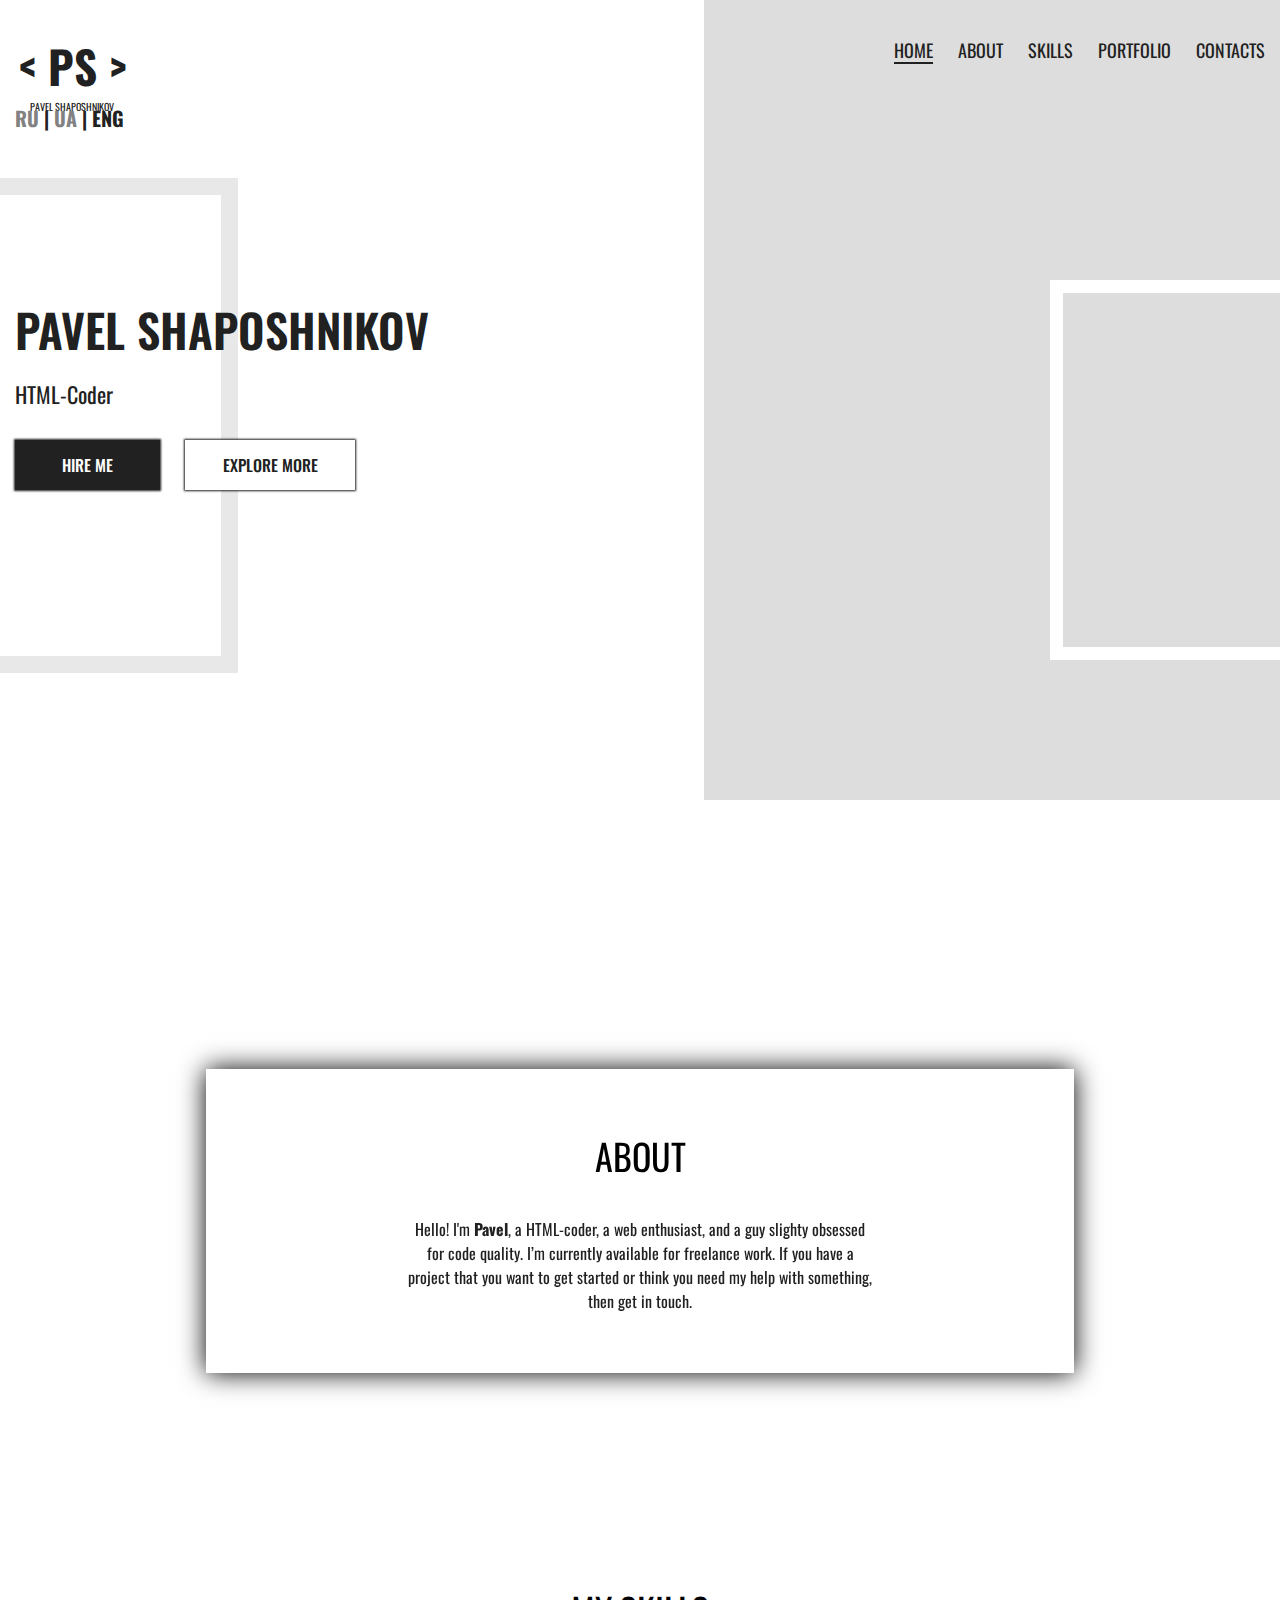
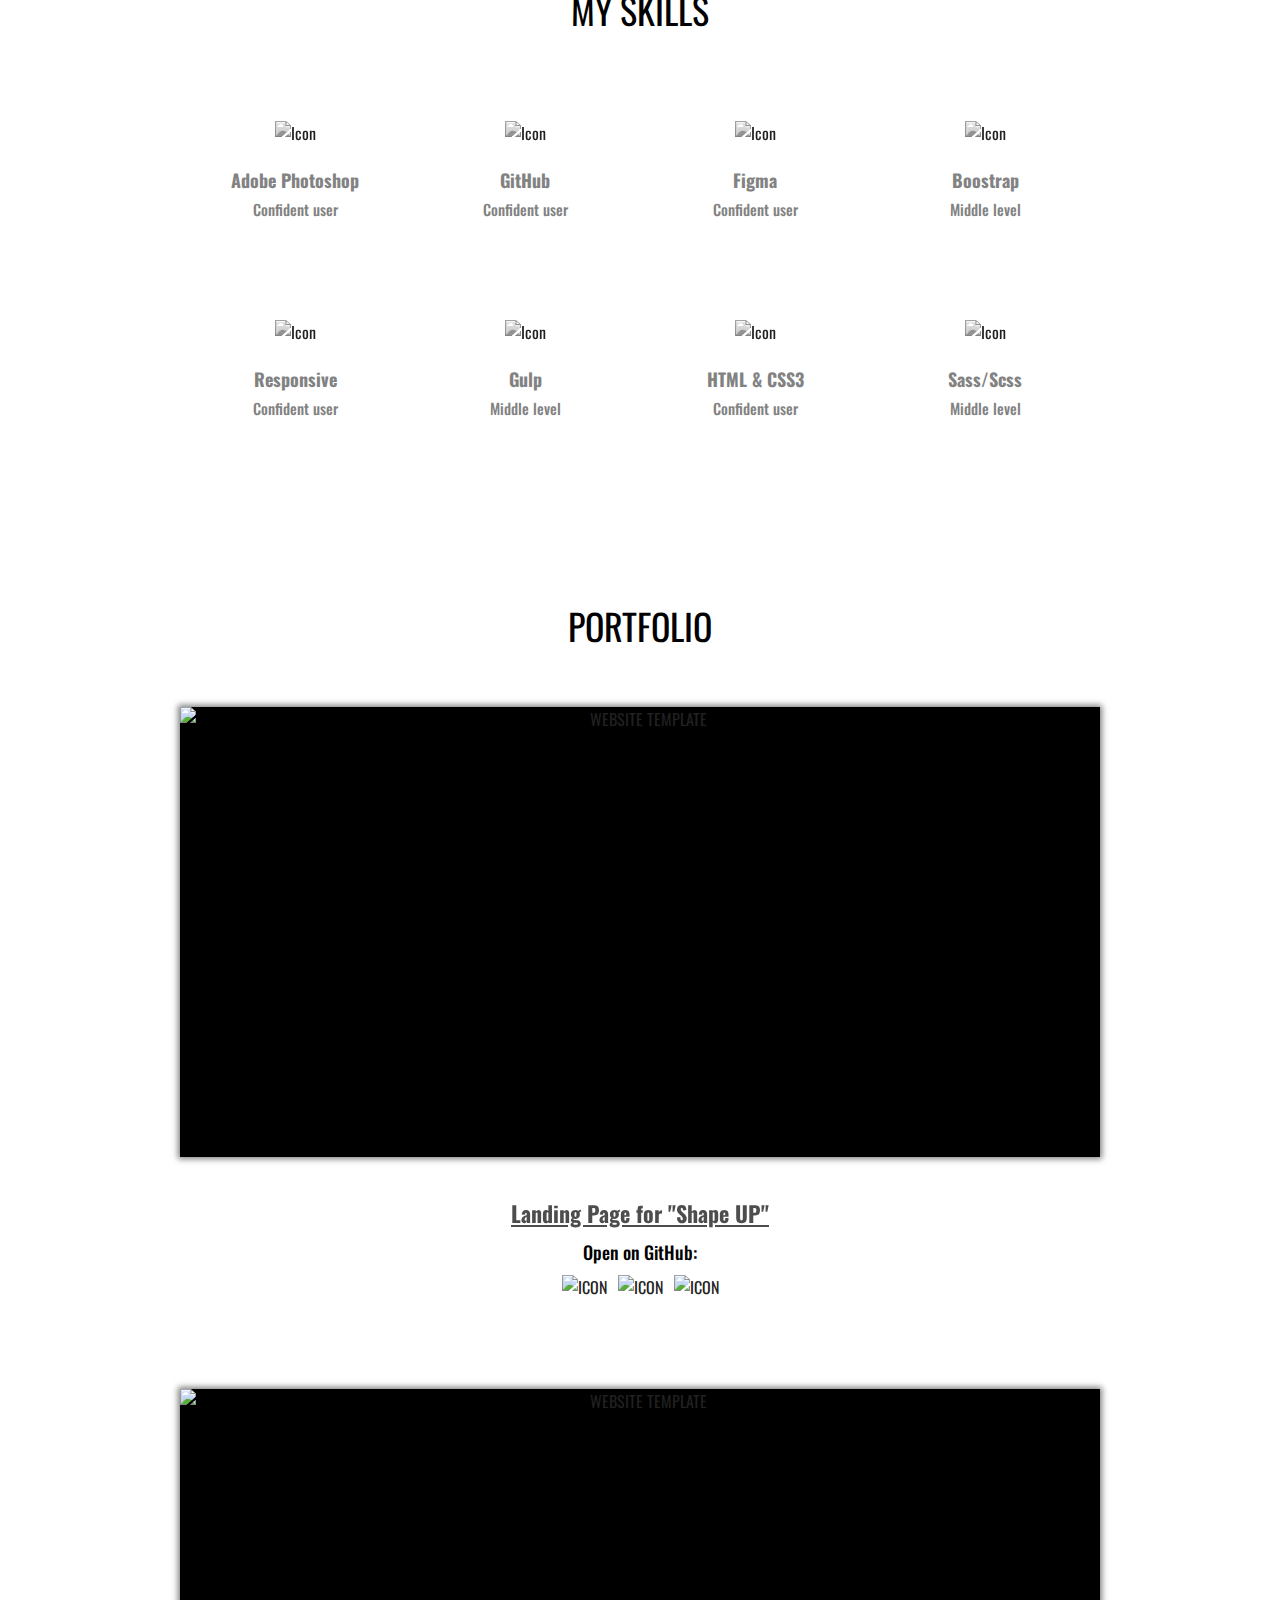
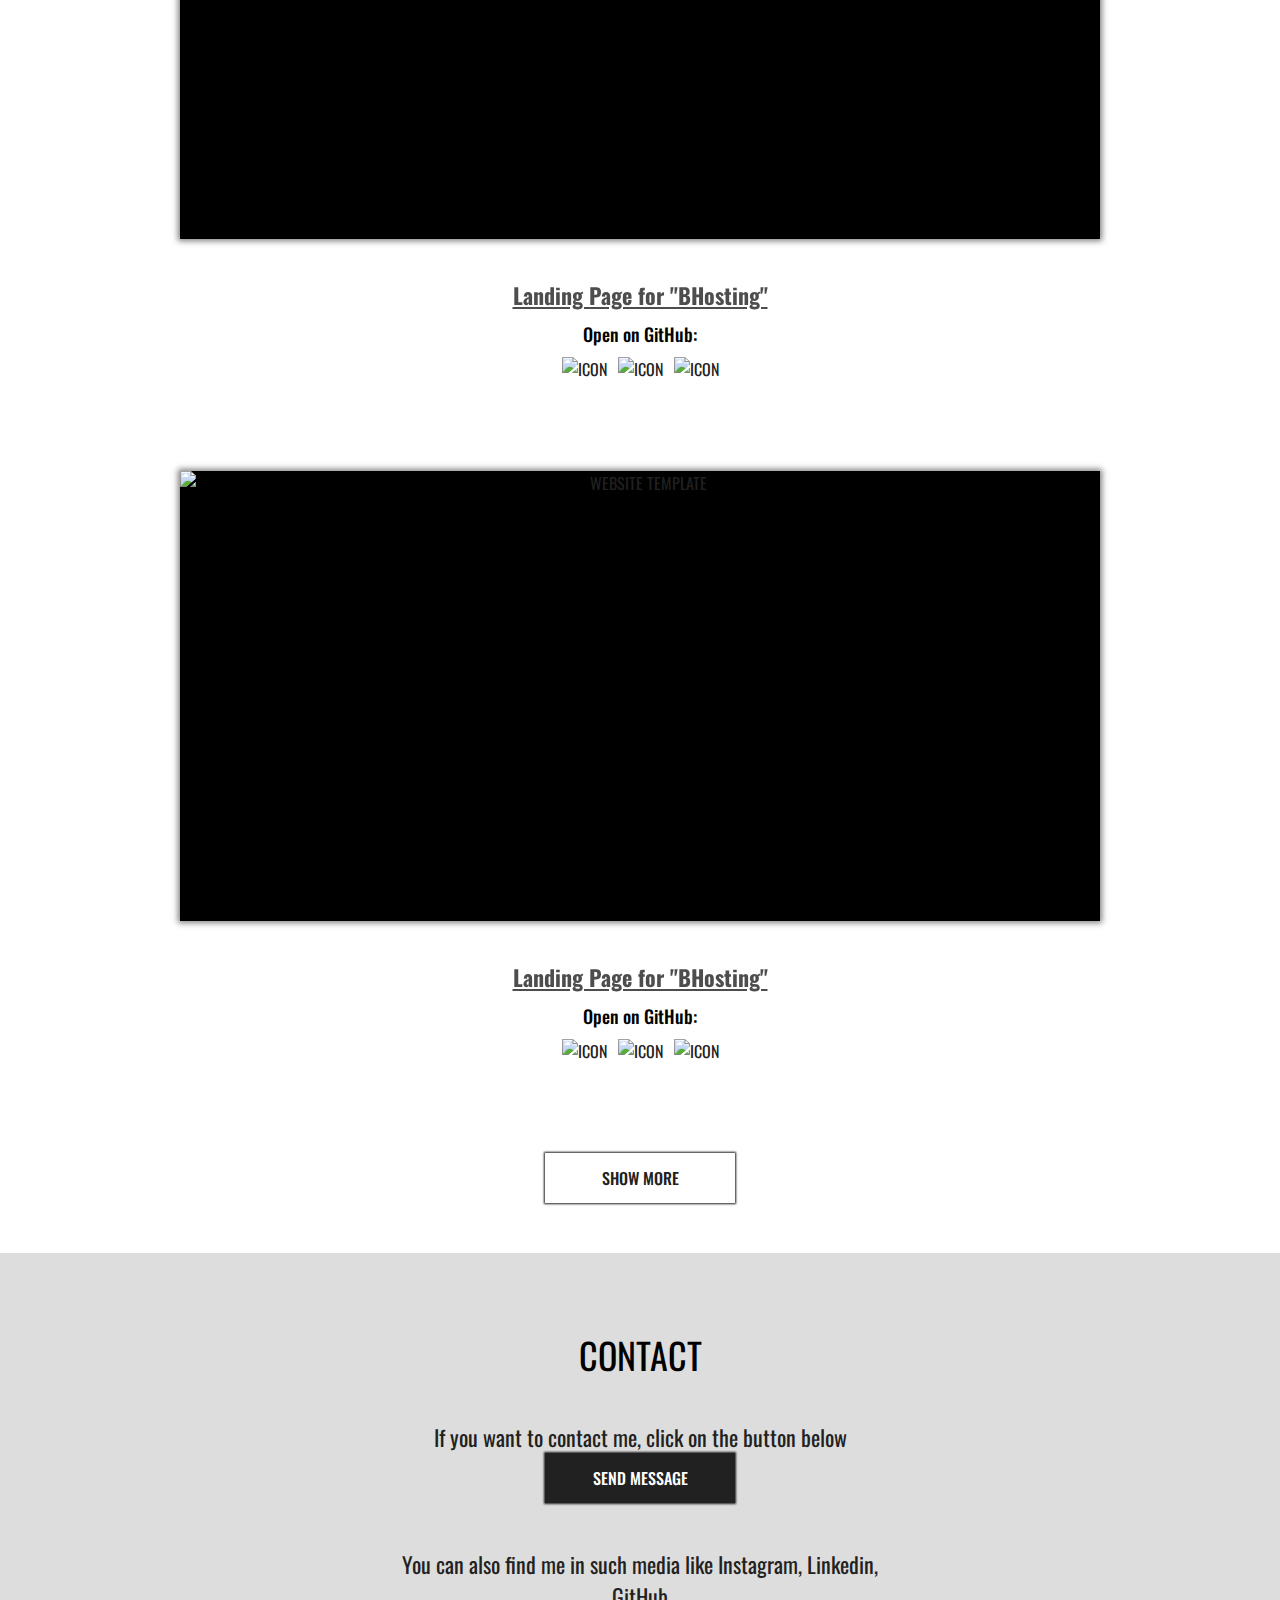
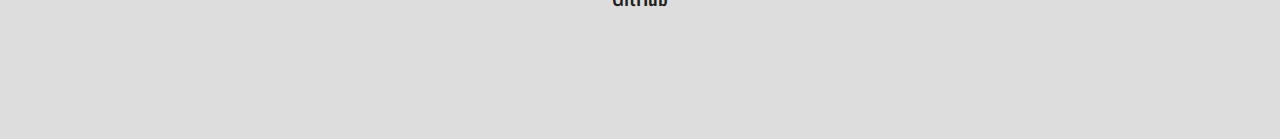
==== index.html @ ebccbd0f "language switcher fix" ====
<!DOCTYPE html>
<html lang="en">
<head>
    <meta charset="UTF-8">
    <meta name="viewport" content="width=device-width, initial-scale=1.0">
    <title>Pavel Shaposhnikov</title>
    <link rel="stylesheet" href="css/normalize.css">
    <link rel="stylesheet" href="css/main.css">
    <link rel="preconnect" href="https://fonts.gstatic.com">
    <link href="https://fonts.googleapis.com/css2?family=Oswald:wght@300;400;500;600;700&display=swap" rel="stylesheet">
    <link rel="icon" href="img/site-icon.png" type="image/x-icon">
</head>
<body>

    <!-- Header -->
    <header class="header">
        <div class="header__inner">
            <div class="logo">
                <a href="index.html">
                    <p class="logo__title"> < PS > </p>
                    <p class="logo__subtitle"> Pavel Shaposhnikov </p>
                </a>
            </div> <!-- /.logo -->
            <p class="language">
                <a href="portfolio/index_ru.html">Ru</a>
                <span>|</span>
                <a href="portfolio/index_ua.html">Ua</a>
                <span>|</span>
                Eng
            </p>
            <nav class="nav" id="nav">
                <ul>
                    <li class="nav__item">
                        <a href="#" class="nav__link active">Home</a>
                    </li>
                    <li class="nav__item">
                        <a href="#" class="nav__link" data-scroll="#about">About</a>
                    </li>
                    <li class="nav__item">
                        <a href="#" class="nav__link" data-scroll="#skills">Skills</a>
                    </li>
                    <li class="nav__item">
                        <a href="#" class="nav__link" data-scroll="#portfolio">Portfolio</a>
                    </li>
                    <li class="nav__item">
                        <a href="#" class="nav__link" data-scroll="#contacts">Contacts</a>
                    </li>
                </ul>
            </nav> <!-- /.nav -->
            <nav class="mobile-nav" id="navToggle">
                <button class="nav-toggle">
                    <span class="bar-top"></span>
                    <span class="bar-mid"></span>
                    <span class="bar-bot"></span>
                </button>
            </nav> <!-- /.mobile-nav -->
        </div> <!-- /.header__inner -->
    </header>

    <!-- First Section -->
    <section class="home" id="home">
        <div class="home__inner">
            <div class="home__left-block">
                <div class="home__content">
                    <h1 class="home__title">Pavel Shaposhnikov</h1>
                    <p class="home__subtitle">HTML-Coder</p>
                    <div class="home__buttons">
                        <a href="#contacts" class="btn" data-scroll="#contacts">Hire Me</a>
                        <a href="#about" class="btn btn--white" data-scroll="#about">Explore More</a>
                    </div>
                </div> 
            </div> <!-- /.home__left-block -->
            <div class="home__right-block">
                <div class="home__block-inner">
                </div>
            </div> <!-- /.home__right-block -->
        </div> <!-- /.home__inner -->
    </section>

    <!-- Second Section -->
    <section class="about" id="about">
            <div class="about__inner">
                <div class="about__card">
                    <div class="about__card-top">
                        <div class="card__content">
                            <h2 class="title">About</h2>
                            <p class="text about__text">Since childhood, I have been an avid user of the computer, him systems and capabilities. Even then, being in elementary school, I understood that my future life would be connected with IT. And now my life has led me to start doing web development.</p>
                            <a href="https://docs.google.com/document/d/1oWURePxhSoc8HSZNlch35rv7D2jcDUxwHYRYLT0iRz8/edit?usp=sharing" class="btn about__btn" target="_blank">Download my CV</a>
                        </div>
                    </div> <!-- /.about__card-top -->
                    <div class="about__card-front">
                        <div class="card__content card__content-front">
                            <h2 class="title">About</h2>
                            <p class="text about__text">Hello! I'm <span>Pavel</span>, a HTML-coder, a web enthusiast, and a guy slighty obsessed for code quality. I’m currently available for freelance work. If you have a project that you want to get started or think you need my help with something, then get in touch.</p>
                        </div>
                    </div> <!-- /.about__card-front -->
                </div> <!-- /.about__card -->
            </div> <!-- /.about__inner -->
    </section>

    <!-- Third Section -->
    <section class="skills" id="skills">
        <div class="container">
            <div class="skills__inner">
                <h2 class="title">My skills</h2>
                <div class="skills__content">
                    <div class="skills__item">
                        <img src="img/skills/icon1.jpg" alt="Icon" class="skill__img">
                        <h3 class="skill__title">Adobe Photoshop</h3>
                        <p class="skill__rank">Confident user</p>
                        <div class="skill__experience">
                            <i class="fas fa-star"></i>
                            <i class="fas fa-star"></i>
                            <i class="fas fa-star"></i>
                            <i class="fas fa-star"></i>
                            <i class="fas fa-star grey-star"></i>
                        </div>
                    </div> <!-- /.skills__item -->
                    <div class="skills__item">
                        <img src="img/skills/icon2.png" alt="Icon" class="skill__img">
                        <h3 class="skill__title">GitHub</h3>
                        <p class="skill__rank">Confident user</p>
                        <div class="skill__experience">
                            <i class="fas fa-star"></i>
                            <i class="fas fa-star"></i>
                            <i class="fas fa-star"></i>
                            <i class="fas fa-star"></i>
                            <i class="fas fa-star grey-star"></i>
                        </div>
                    </div> <!-- /.skills__item -->
                    <div class="skills__item">
                        <img src="img/skills/icon3.png" alt="Icon" class="skill__img skill__img-figma">
                        <h3 class="skill__title">Figma</h3>
                        <p class="skill__rank">Confident user</p>
                        <div class="skill__experience">
                            <i class="fas fa-star"></i>
                            <i class="fas fa-star"></i>
                            <i class="fas fa-star"></i>
                            <i class="fas fa-star"></i>
                            <i class="fas fa-star grey-star"></i>
                        </div>
                    </div> <!-- /.skills__item -->
                    <div class="skills__item">
                        <img src="img/skills/icon4.png" alt="Icon" class="skill__img">
                        <h3 class="skill__title">Boostrap</h3>
                        <p class="skill__rank">Middle level</p>
                        <div class="skill__experience">
                            <i class="fas fa-star"></i>
                            <i class="fas fa-star"></i>
                            <i class="fas fa-star"></i>
                            <i class="fas fa-star grey-star"></i>
                            <i class="fas fa-star grey-star"></i>
                        </div>
                    </div> <!-- /.skills__item -->
                    <div class="skills__item">
                        <img src="img/skills/icon5.png" alt="Icon" class="skill__img">
                        <h3 class="skill__title">Responsive</h3>
                        <p class="skill__rank">Confident user</p>
                        <div class="skill__experience">
                            <i class="fas fa-star"></i>
                            <i class="fas fa-star"></i>
                            <i class="fas fa-star"></i>
                            <i class="fas fa-star"></i>
                            <i class="fas fa-star grey-star"></i>
                        </div>
                    </div> <!-- /.skills__item -->
                    <div class="skills__item">
                        <img src="img/skills/icon6.png" alt="Icon" class="skill__img">
                        <h3 class="skill__title">Gulp</h3>
                        <p class="skill__rank">Middle level</p>
                        <div class="skill__experience">
                            <i class="fas fa-star"></i>
                            <i class="fas fa-star"></i>
                            <i class="fas fa-star"></i>
                            <i class="fas fa-star grey-star"></i>
                            <i class="fas fa-star grey-star"></i>
                        </div>
                    </div> <!-- /.skills__item -->
                    <div class="skills__item">
                        <img src="img/skills/icon7.png" alt="Icon" class="skill__img">
                        <h3 class="skill__title">HTML & CSS3</h3>
                        <p class="skill__rank">Confident user</p>
                        <div class="skill__experience">
                            <i class="fas fa-star"></i>
                            <i class="fas fa-star"></i>
                            <i class="fas fa-star"></i>
                            <i class="fas fa-star"></i>
                            <i class="fas fa-star grey-star"></i>
                        </div>
                    </div> <!-- /.skills__item -->
                    <div class="skills__item">
                        <img src="img/skills/icon8.png" alt="Icon" class="skill__img">
                        <h3 class="skill__title">Sass/Scss</h3>
                        <p class="skill__rank">Middle level</p>
                        <div class="skill__experience">
                            <i class="fas fa-star"></i>
                            <i class="fas fa-star"></i>
                            <i class="fas fa-star"></i>
                            <i class="fas fa-star grey-star"></i>
                            <i class="fas fa-star grey-star"></i>
                        </div>
                    </div> <!-- /.skills__item -->
                </div> <!-- /.skills__content -->
            </div> <!-- /.skills__inner -->
        </div> <!-- /.container -->
    </section>

    <!-- Fourth Section -->
    <section class="portfolio" id="portfolio">
        <div class="container">
            <div class="portfolio__inner">
                <h2 class="title">Portfolio</h2>
                <div class="portfolio__items">
                    <div class="portfolio__item">
                        <a href="#" class="portfolio__overlay-img">
                            <img src="img/portfolio/shapeup.png" alt="Website template" class="portfolio__overlay">
                        </a>
                        <a href="#" class="overlay__title">Landing Page for "Shape UP"</a>
                        <div class="overlay__links">
                            <p>Open on GitHub:</p>
                            <a href="#" class="overlay__link">
                                <img src="img/portfolio/icons/rep.svg" alt="Icon" class="overlay__icon">
                            </a>
                            <a href="#" class="overlay__link">
                                <img src="img/portfolio/icons/html.svg" alt="Icon" class="overlay__icon">
                            </a>
                            <a href="#" class="overlay__link">
                                <img src="img/portfolio/icons/css.svg" alt="Icon" class="overlay__icon">
                            </a>
                        </div>
                    </div> <!-- /.portfolio__item -->
                    <div class="portfolio__item">
                        <a href="#" class="portfolio__overlay-img">
                            <img src="img/portfolio/bhosting.png" alt="Website template" class="portfolio__overlay">
                        </a>
                        <a href="#" class="overlay__title">Landing Page for "BHosting"</a>
                        <div class="overlay__links">
                            <p>Open on GitHub:</p>
                            <a href="#" class="overlay__link">
                                <img src="img/portfolio/icons/rep.svg" alt="Icon" class="overlay__icon">
                            </a>
                            <a href="#" class="overlay__link">
                                <img src="img/portfolio/icons/html.svg" alt="Icon" class="overlay__icon">
                            </a>
                            <a href="#" class="overlay__link">
                                <img src="img/portfolio/icons/css.svg" alt="Icon" class="overlay__icon">
                            </a>
                        </div>
                    </div> <!-- /.portfolio__item -->
                    <div class="portfolio__item">
                        <a href="#" class="portfolio__overlay-img">
                            <img src="img/portfolio/hunger.jpg" alt="Website template" class="portfolio__overlay">
                        </a>
                        <a href="#" class="overlay__title">Landing Page for "BHosting"</a>
                        <div class="overlay__links">
                            <p>Open on GitHub:</p>
                            <a href="#" class="overlay__link">
                                <img src="img/portfolio/icons/rep.svg" alt="Icon" class="overlay__icon">
                            </a>
                            <a href="#" class="overlay__link">
                                <img src="img/portfolio/icons/html.svg" alt="Icon" class="overlay__icon">
                            </a>
                            <a href="#" class="overlay__link">
                                <img src="img/portfolio/icons/css.svg" alt="Icon" class="overlay__icon">
                            </a>
                        </div>
                    </div> <!-- /.portfolio__item -->
                    <div class="portfolio__item hidden">
                        <a href="#" class="portfolio__overlay-img">
                            <img src="img/portfolio/bhosting.png" alt="Website template" class="portfolio__overlay">
                        </a>
                        <a href="#" class="overlay__title">Landing Page for "BHosting"</a>
                        <div class="overlay__links">
                            <p>Open on GitHub:</p>
                            <a href="#" class="overlay__link">
                                <img src="img/portfolio/icons/rep.svg" alt="Icon" class="overlay__icon">
                            </a>
                            <a href="#" class="overlay__link">
                                <img src="img/portfolio/icons/html.svg" alt="Icon" class="overlay__icon">
                            </a>
                            <a href="#" class="overlay__link">
                                <img src="img/portfolio/icons/css.svg" alt="Icon" class="overlay__icon">
                            </a>
                        </div>
                    </div> <!-- /.portfolio__item -->
                    <div class="portfolio__item hidden">
                        <a href="#" class="portfolio__overlay-img">
                            <img src="img/portfolio/hunger.jpg" alt="Website template" class="portfolio__overlay">
                        </a>
                        <a href="#" class="overlay__title">Landing Page for "BHosting"</a>
                        <div class="overlay__links">
                            <p>Open on GitHub:</p>
                            <a href="#" class="overlay__link">
                                <img src="img/portfolio/icons/rep.svg" alt="Icon" class="overlay__icon">
                            </a>
                            <a href="#" class="overlay__link">
                                <img src="img/portfolio/icons/html.svg" alt="Icon" class="overlay__icon">
                            </a>
                            <a href="#" class="overlay__link">
                                <img src="img/portfolio/icons/css.svg" alt="Icon" class="overlay__icon">
                            </a>
                        </div>
                    </div> <!-- /.portfolio__item -->
                    <a href="#" class="btn btn--white portfolio__btn" id="showMore">Show More</a> <!-- Show More Button-->
                </div> <!-- /.portfolio__items -->
            </div> <!-- /.portfolio__inner -->
        </div> <!-- /.container -->
    </section>

    <!-- Footer -->
    <footer class="footer" id="contacts">
        <div class="container">
            <div class="footer__inner">
                <h2 class="title">Contact</h2>
                <div class="footer__content">
                    <p class="footer__text">If you want to contact me, click on the button below</p>
                    <i class="far fa-hand-pointer footer__icon-arrow"></i>
                    <a href="http://t.me/pavelfers" class="btn" target="_blank">Send Message</a>
                    <p class="footer__text">You can also find me in such media like Instagram, Linkedin, GitHub</p>
                </div>
                <div class="footer__socials">
                    <a href="https://www.instagram.com/fers.svg/" class="footer__social-icon" target="_blank">
                        <i class="fab fa-instagram"></i>
                    </a>
                    <a href="https://www.instagram.com/fers.svg/" class="footer__social-icon" target="_blank">
                        <i class="fab fa-linkedin"></i>
                    </a>
                    <a href="https://github.com/pavelshaposhnikov" class="footer__social-icon" target="_blank">
                        <i class="fab fa-github"></i>
                    </a>
                </div> <!-- /.footer__socials -->
            </div> <!-- /.footer__inner -->
        </div> <!-- /.container -->
    </footer>

    <!-- Scroll-up button -->
    <a href="#" class="scroll-up" data-scroll="#home">
        <i class="fas fa-arrow-alt-circle-up"></i>
    </a>

    <!-- Jquery library -->
    <script src="https://cdnjs.cloudflare.com/ajax/libs/jquery/3.5.1/jquery.min.js"></script>
    <!-- Main.js file -->
    <script src="js/main.js"></script>
    <!-- FontAwesome Icons -->
    <script src="https://kit.fontawesome.com/51bb86e5bf.js" crossorigin="anonymous"></script>

</body>
</html>
---- css/main.css ----
body {
    font-family: 'Oswald', sans-serif;
    font-size: 16px;
    font-weight: 400;
    color: #212121;
    position: relative;
}

*,
*::before,
*::after {
    box-sizing: border-box;
    margin: 0;
    padding: 0;
}

a {
    text-transform: uppercase;
    text-decoration: none;
    color: #212121;
}

ul, li {
    list-style-type: none;
}


/*========================
        Common styles 
==========================*/

.title {
    margin-bottom: 15px;
    font-size: 36px;
    font-weight: 400;
    text-transform: uppercase;
    color: #000;
}

.title::before {
    content: url(/img/about/border.png);
    width: 140px;
    height: 6px;
    position: absolute;
    margin-top: 25px;
}

.text {
    font-size: 16px;
    font-weight: 400;
    color: #212121;
}

.btn {
    display: flex;
    justify-content: center;
    align-items: center;
    width: 145px;
    height: 50px;
    color: #fff;
    border: 1px solid transparent;
    background-color: #212121;
    font-weight: 500;
    text-transform: uppercase;
    box-shadow: 0px 0px 2px 1px rgba(33,33,33,1);
    transition: all 0.3s ease;
}

.btn:hover {
    transition: all 0.3s ease;
    box-shadow: 0px 0px 8px 1px rgba(33,33,33,1);
}

.btn--white {
    width: 170px;
    background-color: #fff;
    color: #212121;
}

/*========================
        Container 
==========================*/

.container {
    width: 100%;
    max-width: 950px;
    margin: 0 auto;
    padding: 0 15px;
}

/*========================
        Header 
==========================*/

.header {
    position: absolute;
    top: 0;
    left: 0;
    width: 100%;
    z-index: 99;
}

.header__inner {
    margin: 30px auto 0;
    padding: 0 15px;
    display: flex;
    justify-content: space-between;
    align-items: center;
    max-width: 1320px;
}

.logo {
    width: 114px;
    height: 70px;
    text-align: center;
    border: 2px solid transparent;
    transition: all 0.2s ease;
}

.logo:hover {
    border: 2px solid #212121;
    transition: all 0.7s ease;
}

.logo__title {
    font-size: 45px;
    font-weight: 700;
}

.logo__subtitle {
    font-size: 10px;
    font-weight: 400;
}

.language {
    text-transform: uppercase;
    font-size: 20px;
    font-weight: 700;
    position: absolute;
    top: 103px;
}

.language a {
    color: #828282;
    text-decoration: none;
}

.nav {
    padding-bottom: 30px;
    font-size: 18px;
}

.nav ul {
    display: flex;
    justify-content: center;
}

.nav__item {
    margin-right: 40px;
}

.nav__item:last-child {
    margin-right: 0;
}

.nav__link {
    display: inline-block;
    position: relative;
    transition: all .2s ease;
}

.nav__link:hover {
    transition: all .2s ease;
}

.nav__link::after {
    content: "";
    width: 100%;
    height: 2px;
    display: block;
    background-color: #212121;
    opacity: 0;
    position: absolute;
    top: 25px;
    left: 0;
    z-index: 1;
    transition: .2s linear;
}

.nav__link:hover:after,
.nav__link.active:after {
    opacity: 1;
}

/* MOBILE NAV */

.mobile-nav {
    display: none;
    text-align: right;
}

.nav-toggle {
    margin: 15px 0;
    padding: 10px;
    position: relative;
    text-align: right;
    background: transparent;
    border: 1px solid transparent;
    transform: translate(-50%, -50%);
}
  
.nav-toggle:focus {
    outline-width: 0;
}
  
.nav-toggle [class*='bar-'] {
    background-color: #000;
    display: block;
    -webkit-transform: rotate(0deg);
    transform: rotate(0deg);
    -webkit-transition: .2s ease all;
    transition: .2s ease all;
    border-radius: 3px;
    height: 3px;
    width: 35px;
    margin-bottom: 5px;
}
  
.nav-toggle .bar-bot {
    margin-bottom: 0;
}
  
.opened .bar-top {
    -webkit-transform: rotate(45deg);
    transform: rotate(45deg);
    -webkit-transform-origin: 15% 15%;
    transform-origin: 15% 15%;
}

.opened .bar-mid {
    opacity: 0;
}

.opened .bar-bot {
    -webkit-transform: rotate(45deg);
    transform: rotate(-45deg);
    -webkit-transform-origin: 15% 95%;
    transform-origin: 15% 95%;
}

/*========================
        Home 
==========================*/

.home__inner {
    margin: 0 auto;
    padding: 0 15px;
    display: flex;
    min-height: 800px;
    max-width: 1320px;
}

.home__left-block {
    margin-top: 45px;
    width: 55%;
}

.home__content {
    margin-top: 250px;
    position: relative;
}

.home__content::before {
    left: -737px;
    content: "";
    position: absolute;
    top: -60%;
    width: 960px;
    height: 495px;
    background-color: transparent;
    border: 17px solid #e8e8e8;
}

.home__title {
    margin-bottom: 15px;
    position: relative;
    font-size: 46px;
    font-weight: 600;
    text-transform: uppercase;
}

.home__subtitle {
    margin-bottom: 30px;
    position: relative;
    font-size: 22px;
}

.home__buttons {
    display: flex;
    justify-content: space-between;
    width: 340px;
    position: relative;
}

.home__right-block {
    position: absolute;
    top: 0;
    right: 0;
    width: 45%;
    background-color: #dddddd;
    min-height: 800px;
}

.home__right-block::before {
    content: "";
    position: absolute;
    width: 230px;
    height: 380px;
    background-color: transparent;
    border: 13px solid #fff;
    border-right: 0;
    right: 0px;
    top: 280px;
}

.home__block-inner {
    margin-top: 43px;
    position: relative;
    background: url(../img/header/bg.png) no-repeat;
    background-position: left top;
    height: 756px;
}

/*========================
        About 
==========================*/

.about {
    height: 783px;
    padding-top: 470px;
}

.about__inner {
    position: relative;
}

.about__card {
    text-align: center;
    width: 100%;
    height: 402px;
    position: absolute;
    top: 50%;
    left: 50%;
    transform: translate(-50%,-50%);
}

.about__card .title::before {
    width: 90px;
}

.about__card-front .title::before {
    margin-top: 23px;
}

.about__card-top {
    padding-top: 20px;
}

.about__card .about__card-top,
.about__card .about__card-front {
    width: 100%;
    height: 100%;
    position: absolute;
    top: 0;
    left: 0;
    transform-style: preserve-3d;
    transition: .4s ease-in-out;
    backface-visibility: hidden;
    perspective: 1000px;
}

.about__card .about__card-top {
    background-color:#dddddd;
    color:#fff;
    transform: rotateX(90deg) translateY(-50%);
    transform-origin: top center;
}

.about__card .about__card-front {
    background-color:#fff;
    color:#1893D7;
    transform-origin: bottom center;
    transform: rotateX(0deg) translateY(0%);
}

.about__card:hover .about__card-top {
    transform: rotateX(0deg) translateY(0%);
}
.about__card:hover .about__card-front {
    transform: rotateX(90deg) translateY(50%);
}

.card__content-front {
    -webkit-box-shadow: 0px 0px 25px 0px #000000; 
    box-shadow: 0px 0px 25px 0px #000000;
}

.card__content {
    padding: 60px 200px;
    margin: 0 auto;
    width: 868px;
    align-items: center;
}

.about__img {
    margin-bottom: 30px;
    width: 60px;
    height: 6px;
}

.about__text {
    margin-top: 35px;
}

.about__text span {
    font-weight: 700;
}

.about__btn {
    margin: 35px auto 0 auto;
    width: 210px;
}


/*========================
        Skills 
==========================*/

.skills__inner {
    text-align: center;
}

.skills__content {
    display: flex;
    justify-content: space-evenly;
    flex-wrap: wrap;
    margin-top: 65px;
}

.skills__item {
    width: 25%;
    padding-bottom: 20px;
    padding-top: 20px;
    margin-bottom: 30px;
    text-align: center;
}

.skills__item:hover .skill__img {
    filter: grayscale(0%);
    transform: scale(1.05);
    transition: all 0.2s ease;
}

.skills__item:hover .skill__title {
    color: #000;
}

.skills__item:hover .fa-star {
    color: #ffd800;
}

.skills__item:hover .grey-star {
    color: #dfdfdf;
}

.skill__img {
    width: 90px;
    height: 90px;
    filter: grayscale(100%);
    transition: all 0.2s ease;
}

.skill__img-figma {
    width: 60px;
}

.skill__title {
    margin-top: 22px;
    color: #828282;
    font-size: 18px;
    font-weight: 700;
}

.skill__rank {
    margin-top: 5px;
    color: #828282;
    font-size: 15px;
    font-weight: 500;
}

.skill__experience {
    margin-top: 30px;
}

.skill__experience {
    font-size: 20px;
    color: #212121;
}

.skill__experience .grey-star {
    color: #dfdfdf;
}


/*========================
        Portfolio 
==========================*/

.portfolio {
    margin-top: 100px;
}

.portfolio__inner {
    margin-bottom: 50px;
    text-align: center;
}

.portfolio__inner .title::before {
    width: 147px;
}

.portfolio__item {
    margin-bottom: 90px;
}

.hidden {
    display: none;
}

.noContent {
    display: none;
}

.portfolio__overlay-img {
    margin-bottom: 40px;
}

.portfolio__overlay {
    display: block;
    margin: 55px 0 40px;
    height: 450px;
    max-width: 100%;
    background-color: #000;
    overflow: hidden;
    transition: all .4s ease;
    box-shadow: 0px 0px 6px 2px rgba(0,0,0,0.50);
}

.portfolio__overlay:nth-child(odd) {
    width: 950px;
}

.portfolio__overlay:hover {
    transform: scale(1.05);
    transition: all .4s ease;
    box-shadow: 0px 0px 10px 2px rgba(0,0,0,0.50);
}

.overlay__title {
    font-size: 22px;
    font-weight: 700;
    text-transform: none;
    text-decoration: underline;
    color: #212121;
    opacity: .8;
}

.overlay__title:hover {
    color: #000;
    opacity: 1;
}

.overlay__link {
    margin-right: 7px;
}

.overlay__icon {
    width: 30px;
    height: 30px;
    transition: all 0.1s ease;
}

.overlay__icon:hover {
    transform: scale(1.09);
    transition: all 0.1s ease;
}

.overlay__links {
    margin-top: 10px;
}

.overlay__link:last-child {
    margin-right: 0;
}

.overlay__links p {
    margin-bottom: 10px;
    color: #000;
    font-size: 18px;
    font-weight: 500;
}

.portfolio__btn {
    margin: 0 auto;
    width: 190px;
}

/*========================
        Footer 
==========================*/

.footer {
    padding: 75px 0;
    background-color: #dddddd;
}

.footer__inner {
    margin: 0 auto;
    width: 500px;
    text-align: center;
}

.footer__inner a {
    margin: 0 auto 45px;
    width: 190px;
}

.footer__inner i {
    margin-top: 25px;
}

.footer__inner .title::before {
    width: 124px;
}

.footer__content {
    margin-top: 40px;
}

.footer__text {
    font-size: 22px;
}

.footer__icon-arrow {
    margin-bottom: 30px;
    font-size: 30px;
    transform: rotate(180deg);
}

.footer__socials {
    width: 200px;
    margin: 0 auto;
}

.footer__social-icon i {
    margin-right: 45px;
    font-size: 35px;
}

.footer__social-icon, .footer__social-icon:hover {
    transition: all 0.2s ease;
}

.footer__social-icon:last-child i {
    margin-right: 0;
}

.footer__social-icon:first-child:hover {
    color: rgb(252, 0, 155);
}

.footer__social-icon:nth-child(even):hover {
    color: rgb(0, 109, 252);
}

.footer__social-icon:last-child:hover {
    color: rgb(83, 83, 83);
}

.scroll-up {
    display: none;
}

a.scroll-up {
    font-size: 35px;
    right: 19px;
    bottom: 19px;
    position: fixed;
    opacity: 0.3;
    z-index: 2000;
    transition: all 0.3s ease;
}

a.scroll-up:hover {
    opacity: 0.5;
    transition: all 0.3s ease;
}

/*========================
        Media 
==========================*/



@media (max-width: 1300px) {
    .nav__item {
        margin-right: 25px;
    }
}

@media (max-width: 1050px) {
    .nav__item {
        margin-right: 15px;
    }

    .title {
        font-size: 40px;
    }


}

@media (max-width: 991px) {
    .text {
        font-size: 23px;
    }

    .nav {

        display: none;
        flex-direction: column;
        width: 125px;
        position: absolute;
        text-align: right;
    }

    .nav.show {
        padding-top: 70px;
        display: flex;
        top: 0;
        right: 0;
        width: 100vw;
        height: 115vw;
        font-size: 30px;
        background-color: #dddddd;
        text-align: center;
    }

    .nav_link {
        padding: 9px 15px;
        margin-right: 0;
    }

    .mobile-nav {
        display: block;
    }

    .nav ul {
        flex-direction: column;
    }

    .nav__link::after {
        display: none;
    }
    
    .nav__item {
        margin-right: 0px;
        padding-bottom: 5px;
    }

    .about__card-top {
        padding-top: 0px;
    }

    .card__content {
        width: 720px;
        padding: 40px 65px;
    }

    .portfolio__overlay:nth-child(odd) {
        width: 750px; 
    }

    .portfolio__overlay {
        margin: 55px auto 40px;
        height: 410px;
    }

    a.scroll-up {
        right: 50px;
    }

    .skill__title {
        font-size: 24px;
    }

    .skill__rank {
        font-size: 18px;
    }
}

@media (max-width: 849px) {
    .header__aside-inner {
        background: none;
    }

    a.scroll-up {
        right: 15px;
    }

    .language {
        bottom: 447px;
    }
}

@media (max-width: 767px) {
    .nav__link {
        font-size: 22px;
        padding-bottom: 4px;
    }
    
    .header__sidebar {
        width: 80%;
    }

    .home__content::before {
        top: -20%;
    }

    .home__right-block::before {
        display: none;
    }

    .home__buttons {
        display: block;
    }

    .home__buttons a {
        margin-bottom: 15px;
        width: 170px;
    }

    .about {
        padding-top: 320px;
        height: 690px;
    }

    .skills__item {
        width: 50%;
    }

    .card__content {
        width: 600px;
    }

    .overlay__title {
        font-size: 28px;
    }

    .overlay__links p {
        font-size: 22px;
    }

    .language {
        bottom: 515px;
    }
}

@media (max-width: 690px) {
    .nav-toggle {
        padding: 0px;
    }

    .home__block-inner {
        background: none;
    }
}

@media (max-width: 620px) {
    .card__content {
        padding: 25px 0px;
        width: 400px;
    }

    .home__right-block::before {
        display: none;
    }
    
    .portfolio__overlay {
        height: 325px;
    }

    a.scroll-up {
        right: 40px;
    }
}

@media (max-width: 560px) {
    .home__right-block {
        display: none;
    }

    .home__left-block {
        width: 100%;
    }

    .home__content::before {
        width: 1078px;
    }

    .footer__content {
        margin: 45px auto;
        width: 300px;
    }

}
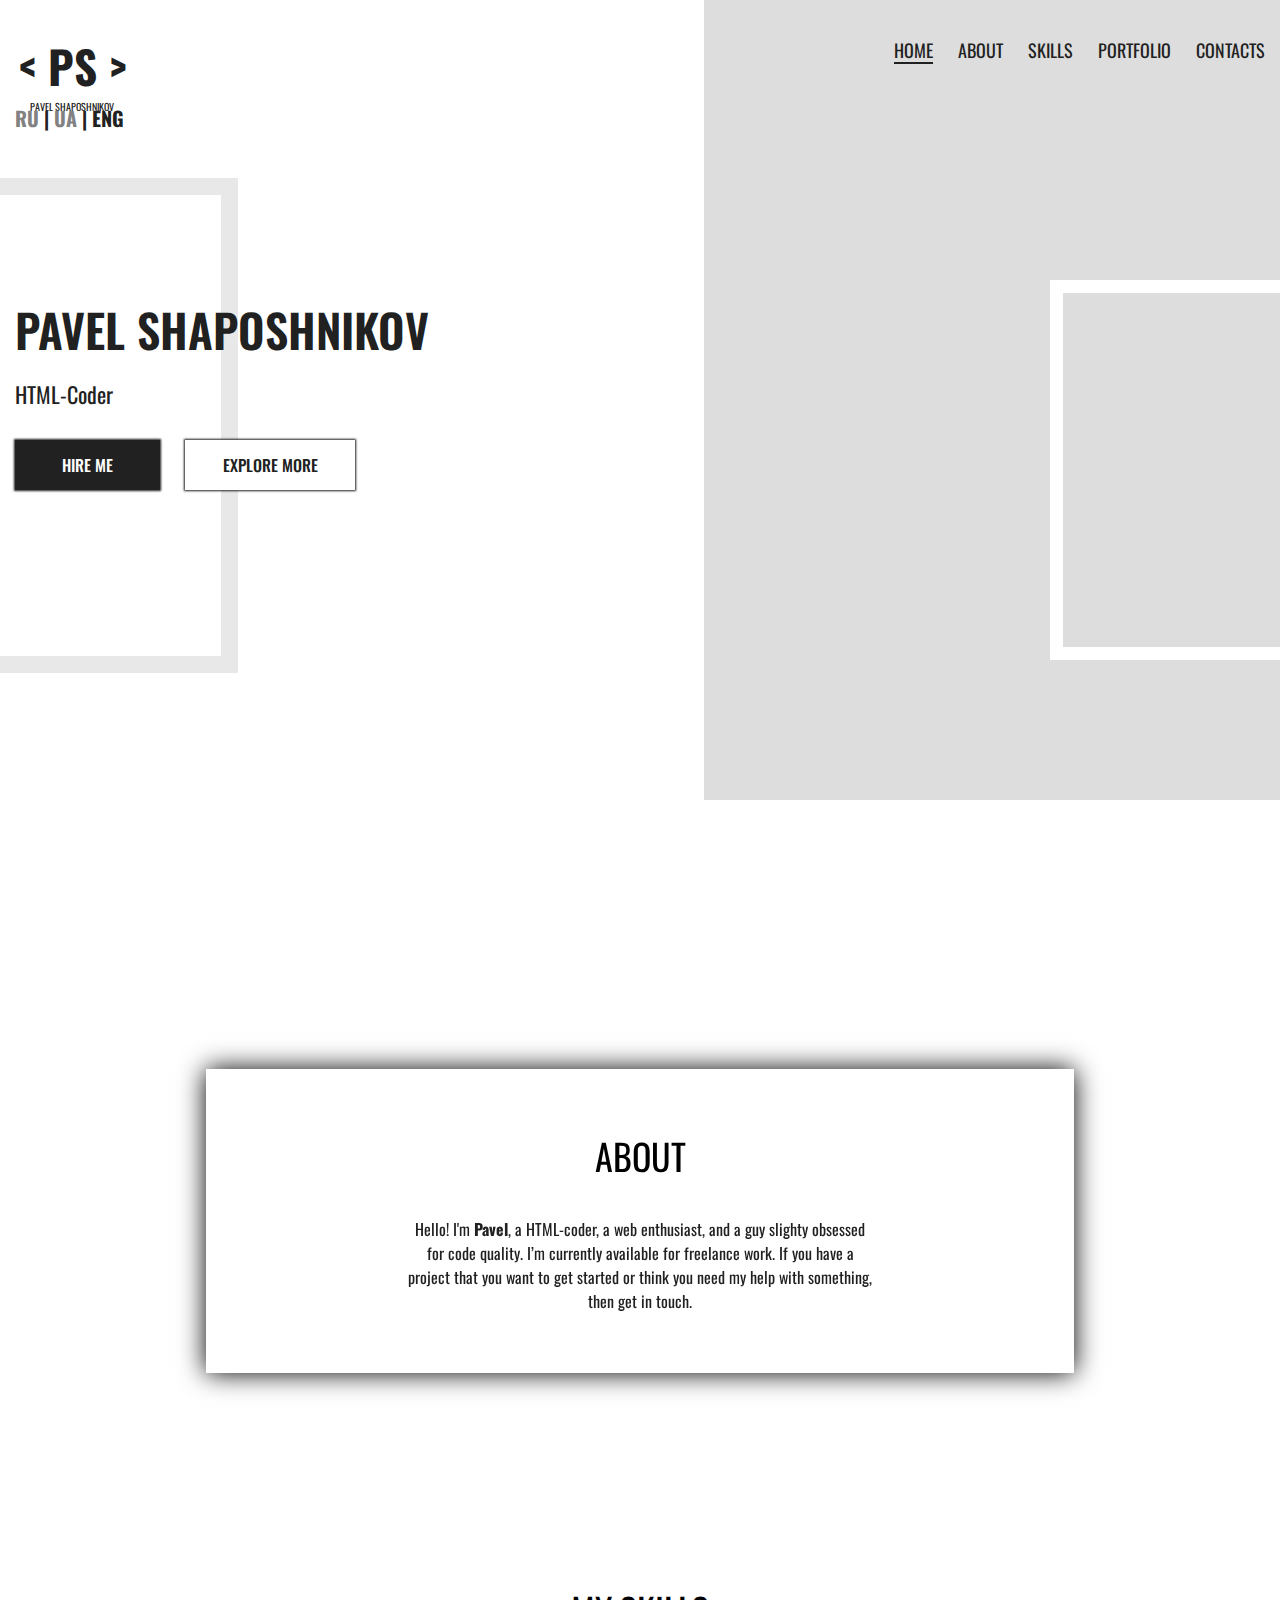
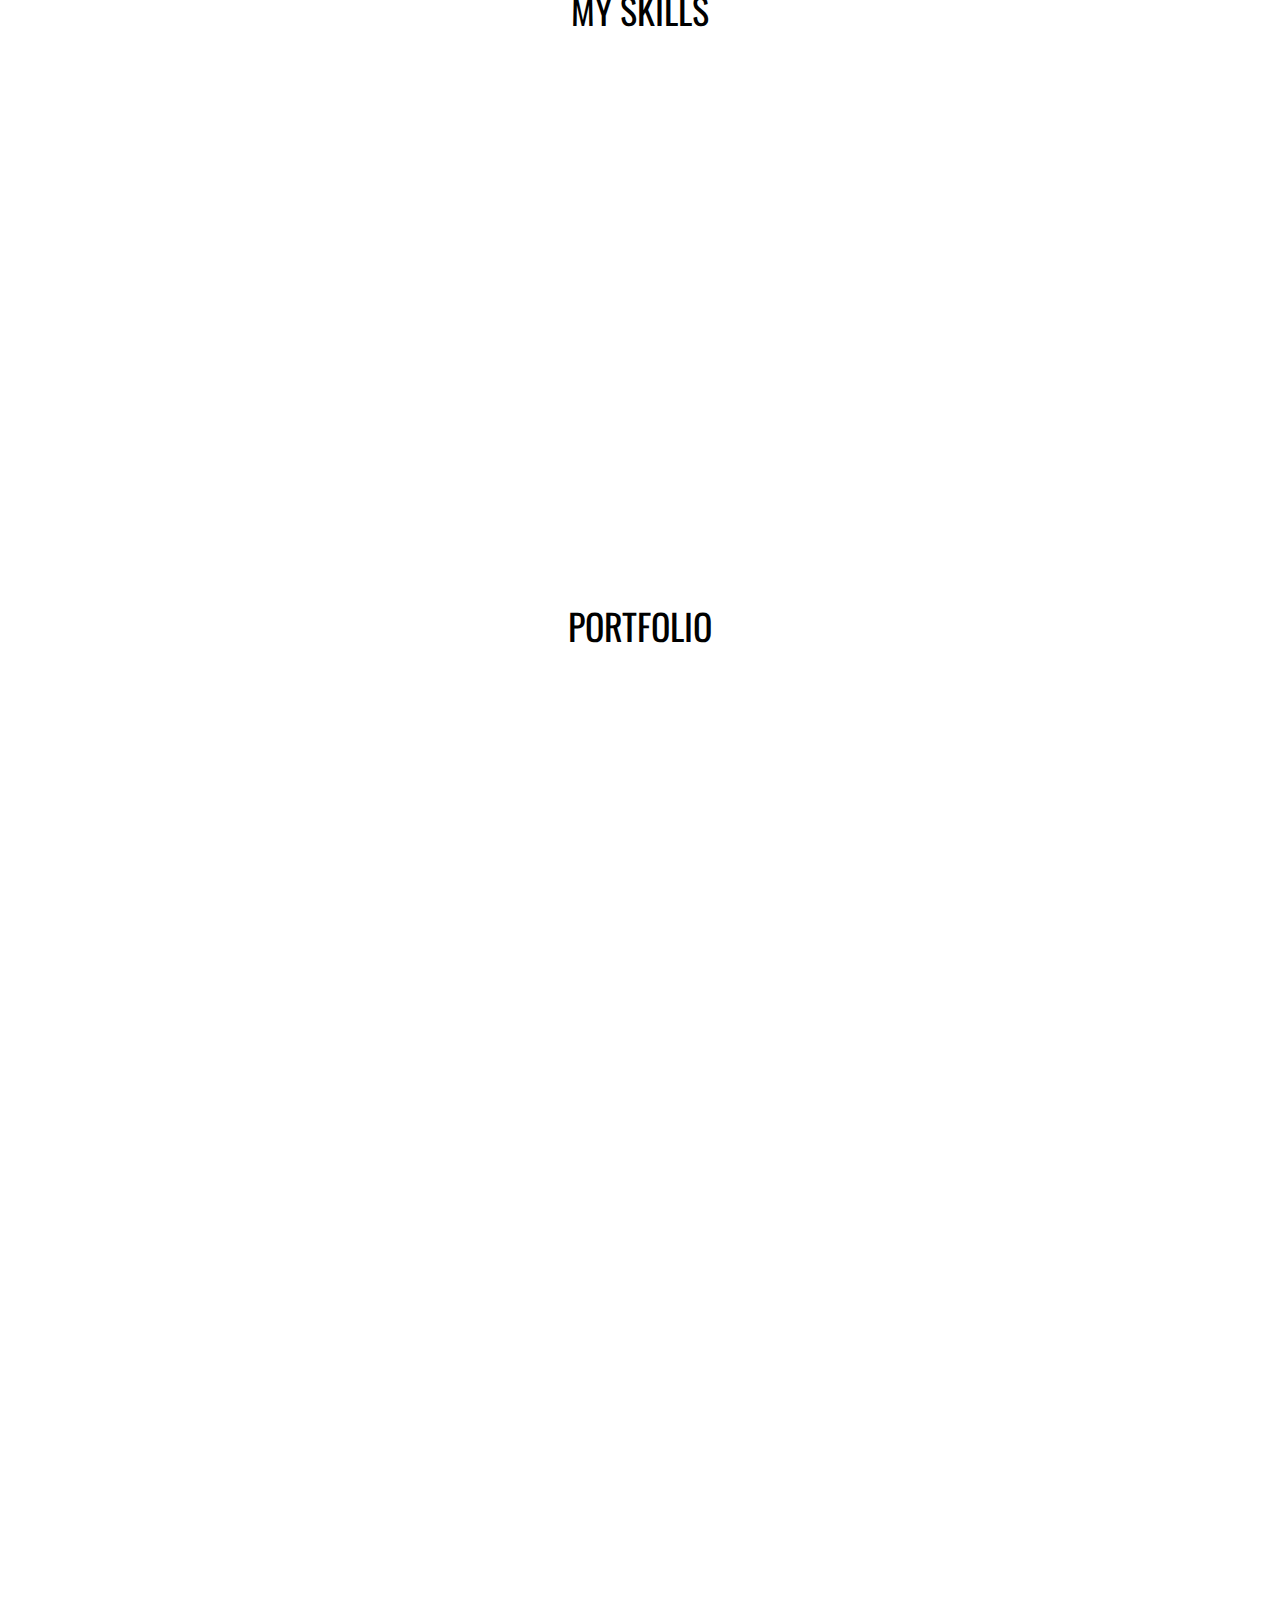
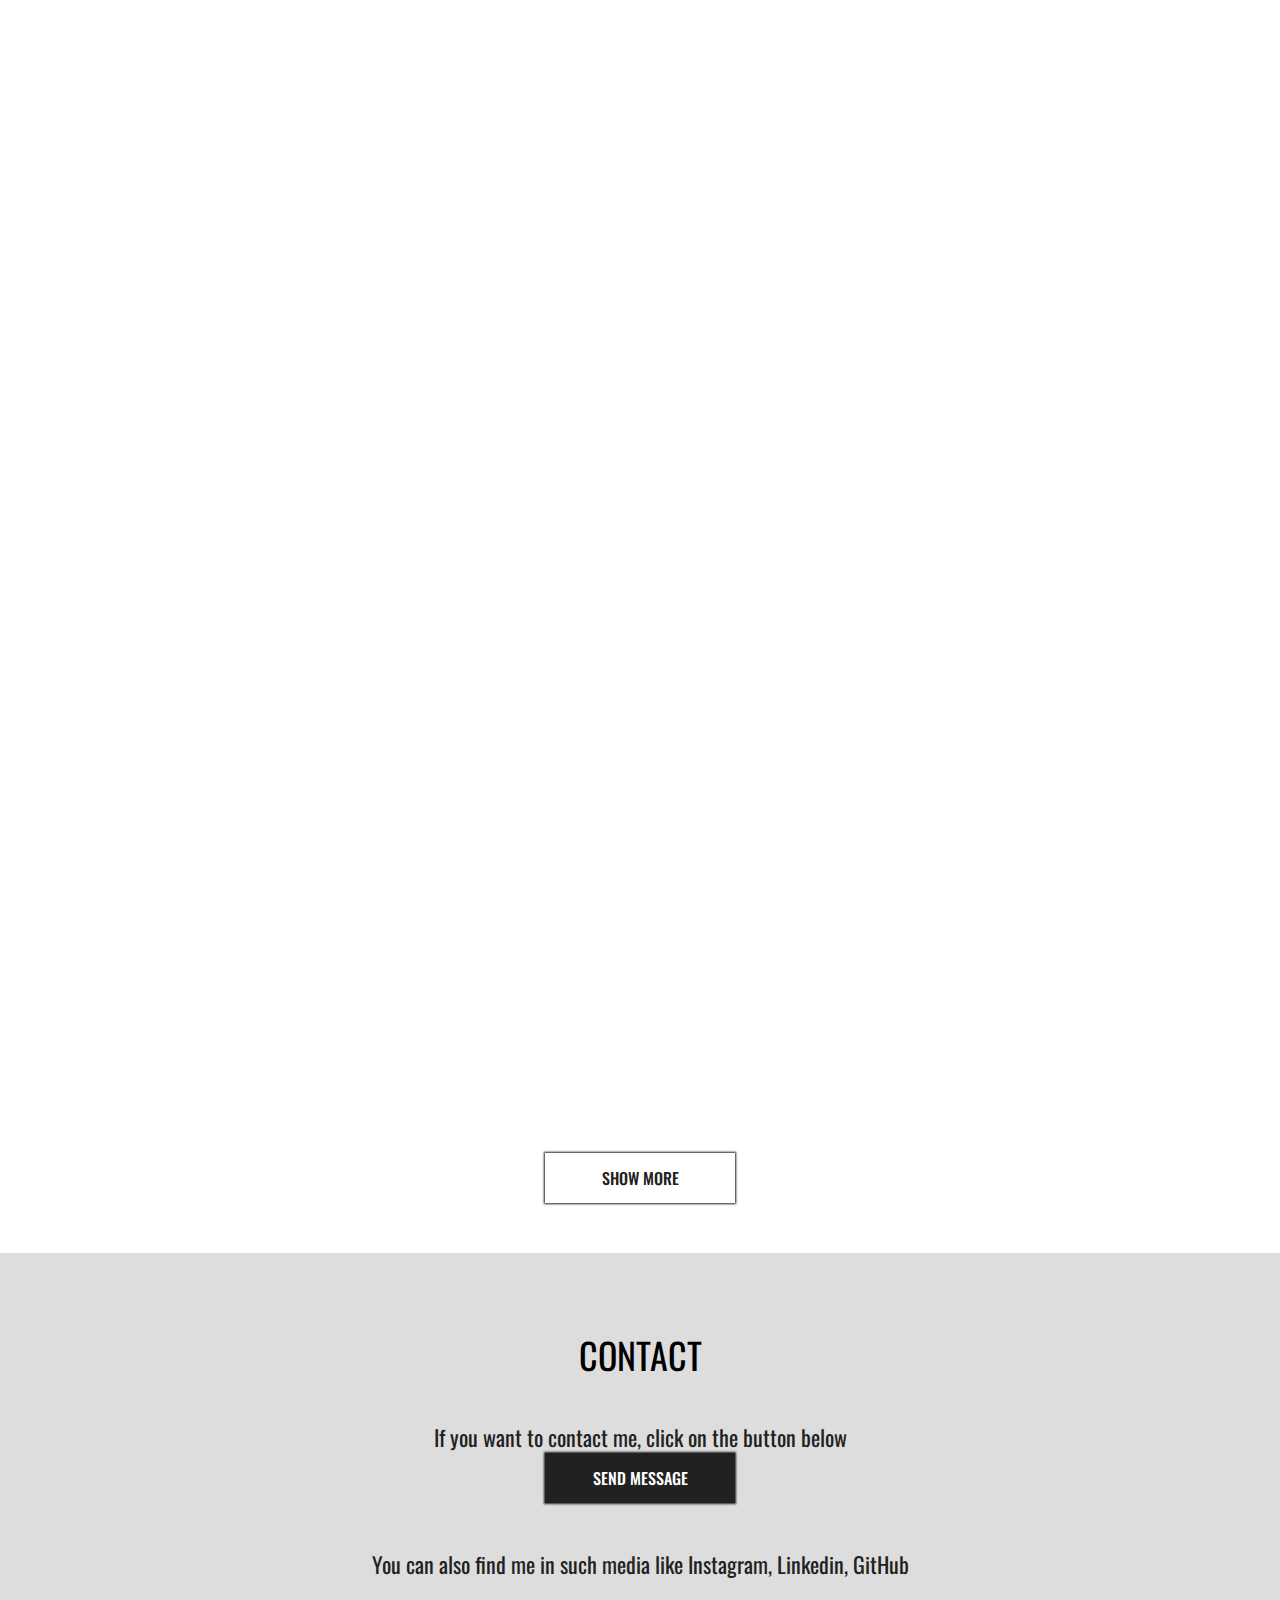
==== commit 18596e9c: "add animate on scroll" ====
--- a/index.html
+++ b/index.html
@@ -1,4 +1,10 @@
 <!DOCTYPE html>
+<!-- ==============================
+    Project:        X
+    Author:         Pavel Shaposhnikov
+	Telegram:		https://t.me/pavelfers
+    Website:        https://pavelshaposhnikov.github.io/portfolio/
+================================== -->
 <html lang="en">
 <head>
     <meta charset="UTF-8">
@@ -8,6 +14,7 @@
     <link rel="stylesheet" href="css/main.css">
     <link rel="preconnect" href="https://fonts.gstatic.com">
     <link href="https://fonts.googleapis.com/css2?family=Oswald:wght@300;400;500;600;700&display=swap" rel="stylesheet">
+    <link href="https://unpkg.com/aos@2.3.1/dist/aos.css" rel="stylesheet">
     <link rel="icon" href="img/site-icon.png" type="image/x-icon">
 </head>
 <body>
@@ -22,9 +29,9 @@
                 </a>
             </div> <!-- /.logo -->
             <p class="language">
-                <a href="portfolio/index_ru.html">Ru</a>
+                <a href="index_ru.html">Ru</a>
                 <span>|</span>
-                <a href="portfolio/index_ua.html">Ua</a>
+                <a href="index_ua.html">Ua</a>
                 <span>|</span>
                 Eng
             </p>
@@ -104,7 +111,7 @@
             <div class="skills__inner">
                 <h2 class="title">My skills</h2>
                 <div class="skills__content">
-                    <div class="skills__item">
+                    <div class="skills__item" data-aos="zoom-in">
                         <img src="img/skills/icon1.jpg" alt="Icon" class="skill__img">
                         <h3 class="skill__title">Adobe Photoshop</h3>
                         <p class="skill__rank">Confident user</p>
@@ -116,7 +123,7 @@
                             <i class="fas fa-star grey-star"></i>
                         </div>
                     </div> <!-- /.skills__item -->
-                    <div class="skills__item">
+                    <div class="skills__item" data-aos="zoom-in">
                         <img src="img/skills/icon2.png" alt="Icon" class="skill__img">
                         <h3 class="skill__title">GitHub</h3>
                         <p class="skill__rank">Confident user</p>
@@ -128,7 +135,7 @@
                             <i class="fas fa-star grey-star"></i>
                         </div>
                     </div> <!-- /.skills__item -->
-                    <div class="skills__item">
+                    <div class="skills__item" data-aos="zoom-in">
                         <img src="img/skills/icon3.png" alt="Icon" class="skill__img skill__img-figma">
                         <h3 class="skill__title">Figma</h3>
                         <p class="skill__rank">Confident user</p>
@@ -140,7 +147,7 @@
                             <i class="fas fa-star grey-star"></i>
                         </div>
                     </div> <!-- /.skills__item -->
-                    <div class="skills__item">
+                    <div class="skills__item" data-aos="zoom-in">
                         <img src="img/skills/icon4.png" alt="Icon" class="skill__img">
                         <h3 class="skill__title">Boostrap</h3>
                         <p class="skill__rank">Middle level</p>
@@ -152,7 +159,7 @@
                             <i class="fas fa-star grey-star"></i>
                         </div>
                     </div> <!-- /.skills__item -->
-                    <div class="skills__item">
+                    <div class="skills__item" data-aos="zoom-in">
                         <img src="img/skills/icon5.png" alt="Icon" class="skill__img">
                         <h3 class="skill__title">Responsive</h3>
                         <p class="skill__rank">Confident user</p>
@@ -164,7 +171,7 @@
                             <i class="fas fa-star grey-star"></i>
                         </div>
                     </div> <!-- /.skills__item -->
-                    <div class="skills__item">
+                    <div class="skills__item" data-aos="zoom-in">
                         <img src="img/skills/icon6.png" alt="Icon" class="skill__img">
                         <h3 class="skill__title">Gulp</h3>
                         <p class="skill__rank">Middle level</p>
@@ -176,7 +183,7 @@
                             <i class="fas fa-star grey-star"></i>
                         </div>
                     </div> <!-- /.skills__item -->
-                    <div class="skills__item">
+                    <div class="skills__item" data-aos="zoom-in">
                         <img src="img/skills/icon7.png" alt="Icon" class="skill__img">
                         <h3 class="skill__title">HTML & CSS3</h3>
                         <p class="skill__rank">Confident user</p>
@@ -188,7 +195,7 @@
                             <i class="fas fa-star grey-star"></i>
                         </div>
                     </div> <!-- /.skills__item -->
-                    <div class="skills__item">
+                    <div class="skills__item" data-aos="zoom-in">
                         <img src="img/skills/icon8.png" alt="Icon" class="skill__img">
                         <h3 class="skill__title">Sass/Scss</h3>
                         <p class="skill__rank">Middle level</p>
@@ -211,7 +218,7 @@
             <div class="portfolio__inner">
                 <h2 class="title">Portfolio</h2>
                 <div class="portfolio__items">
-                    <div class="portfolio__item">
+                    <div class="portfolio__item" data-aos="fade-up" data-aos-duration="700">
                         <a href="#" class="portfolio__overlay-img">
                             <img src="img/portfolio/shapeup.png" alt="Website template" class="portfolio__overlay">
                         </a>
@@ -229,7 +236,7 @@
                             </a>
                         </div>
                     </div> <!-- /.portfolio__item -->
-                    <div class="portfolio__item">
+                    <div class="portfolio__item" data-aos="fade-up" data-aos-duration="700">
                         <a href="#" class="portfolio__overlay-img">
                             <img src="img/portfolio/bhosting.png" alt="Website template" class="portfolio__overlay">
                         </a>
@@ -247,7 +254,7 @@
                             </a>
                         </div>
                     </div> <!-- /.portfolio__item -->
-                    <div class="portfolio__item">
+                    <div class="portfolio__item" data-aos="fade-up" data-aos-duration="700">
                         <a href="#" class="portfolio__overlay-img">
                             <img src="img/portfolio/hunger.jpg" alt="Website template" class="portfolio__overlay">
                         </a>
@@ -265,7 +272,7 @@
                             </a>
                         </div>
                     </div> <!-- /.portfolio__item -->
-                    <div class="portfolio__item hidden">
+                    <div class="portfolio__item hidden" data-aos="fade-up" data-aos-duration="700">
                         <a href="#" class="portfolio__overlay-img">
                             <img src="img/portfolio/bhosting.png" alt="Website template" class="portfolio__overlay">
                         </a>
@@ -283,7 +290,7 @@
                             </a>
                         </div>
                     </div> <!-- /.portfolio__item -->
-                    <div class="portfolio__item hidden">
+                    <div class="portfolio__item hidden" data-aos="fade-up" data-aos-duration="700">
                         <a href="#" class="portfolio__overlay-img">
                             <img src="img/portfolio/hunger.jpg" alt="Website template" class="portfolio__overlay">
                         </a>
@@ -342,6 +349,10 @@
     <script src="https://cdnjs.cloudflare.com/ajax/libs/jquery/3.5.1/jquery.min.js"></script>
     <!-- Main.js file -->
     <script src="js/main.js"></script>
+    <!-- AOS Anime on Scroll CDN -->
+    <script src="https://unpkg.com/aos@2.3.1/dist/aos.js"></script>
+    <!-- AOS Anime on Scroll Initialize-->
+    <script> AOS.init(); </script>
     <!-- FontAwesome Icons -->
     <script src="https://kit.fontawesome.com/51bb86e5bf.js" crossorigin="anonymous"></script>
 
--- a/css/main.css
+++ b/css/main.css
@@ -626,7 +626,7 @@
 
 .footer__inner {
     margin: 0 auto;
-    width: 500px;
+
     text-align: center;
 }
 
@@ -750,7 +750,7 @@
         top: 0;
         right: 0;
         width: 100vw;
-        height: 115vw;
+        height: 225vw;
         font-size: 30px;
         background-color: #dddddd;
         text-align: center;
@@ -901,7 +901,7 @@
     }
 
     a.scroll-up {
-        right: 40px;
+        right: 30px;
     }
 }
 
@@ -915,12 +915,62 @@
     }
 
     .home__content::before {
-        width: 1078px;
+        width: 1000px;
+    }
+
+    .portfolio__overlay {
+        height: 285px;
     }
 
     .footer__content {
         margin: 45px auto;
         width: 300px;
     }
-
+}
+
+@media (max-width: 414px) {
+    
+    .home__inner {
+        padding: 0 5px;
+    }
+
+    .about {
+        height: 830px;
+    }
+    
+    .about__card {
+        height: 580px;
+    }
+
+    .card__content {
+        padding: 85px 55px;
+        width: 345px;
+    }
+
+    .skill__experience {
+        display: none;
+    }
+
+    .portfolio__overlay {
+        height: 220px;
+    }
+}
+
+@media (max-width: 414px) {
+    
+    .container {
+        padding: 0 5px;
+    }
+
+    .about {
+        display: none;
+    }
+
+    .home__buttons {
+        width: auto;
+    }
+
+    .skill__title {
+        font-size: 18px;
+    }
 }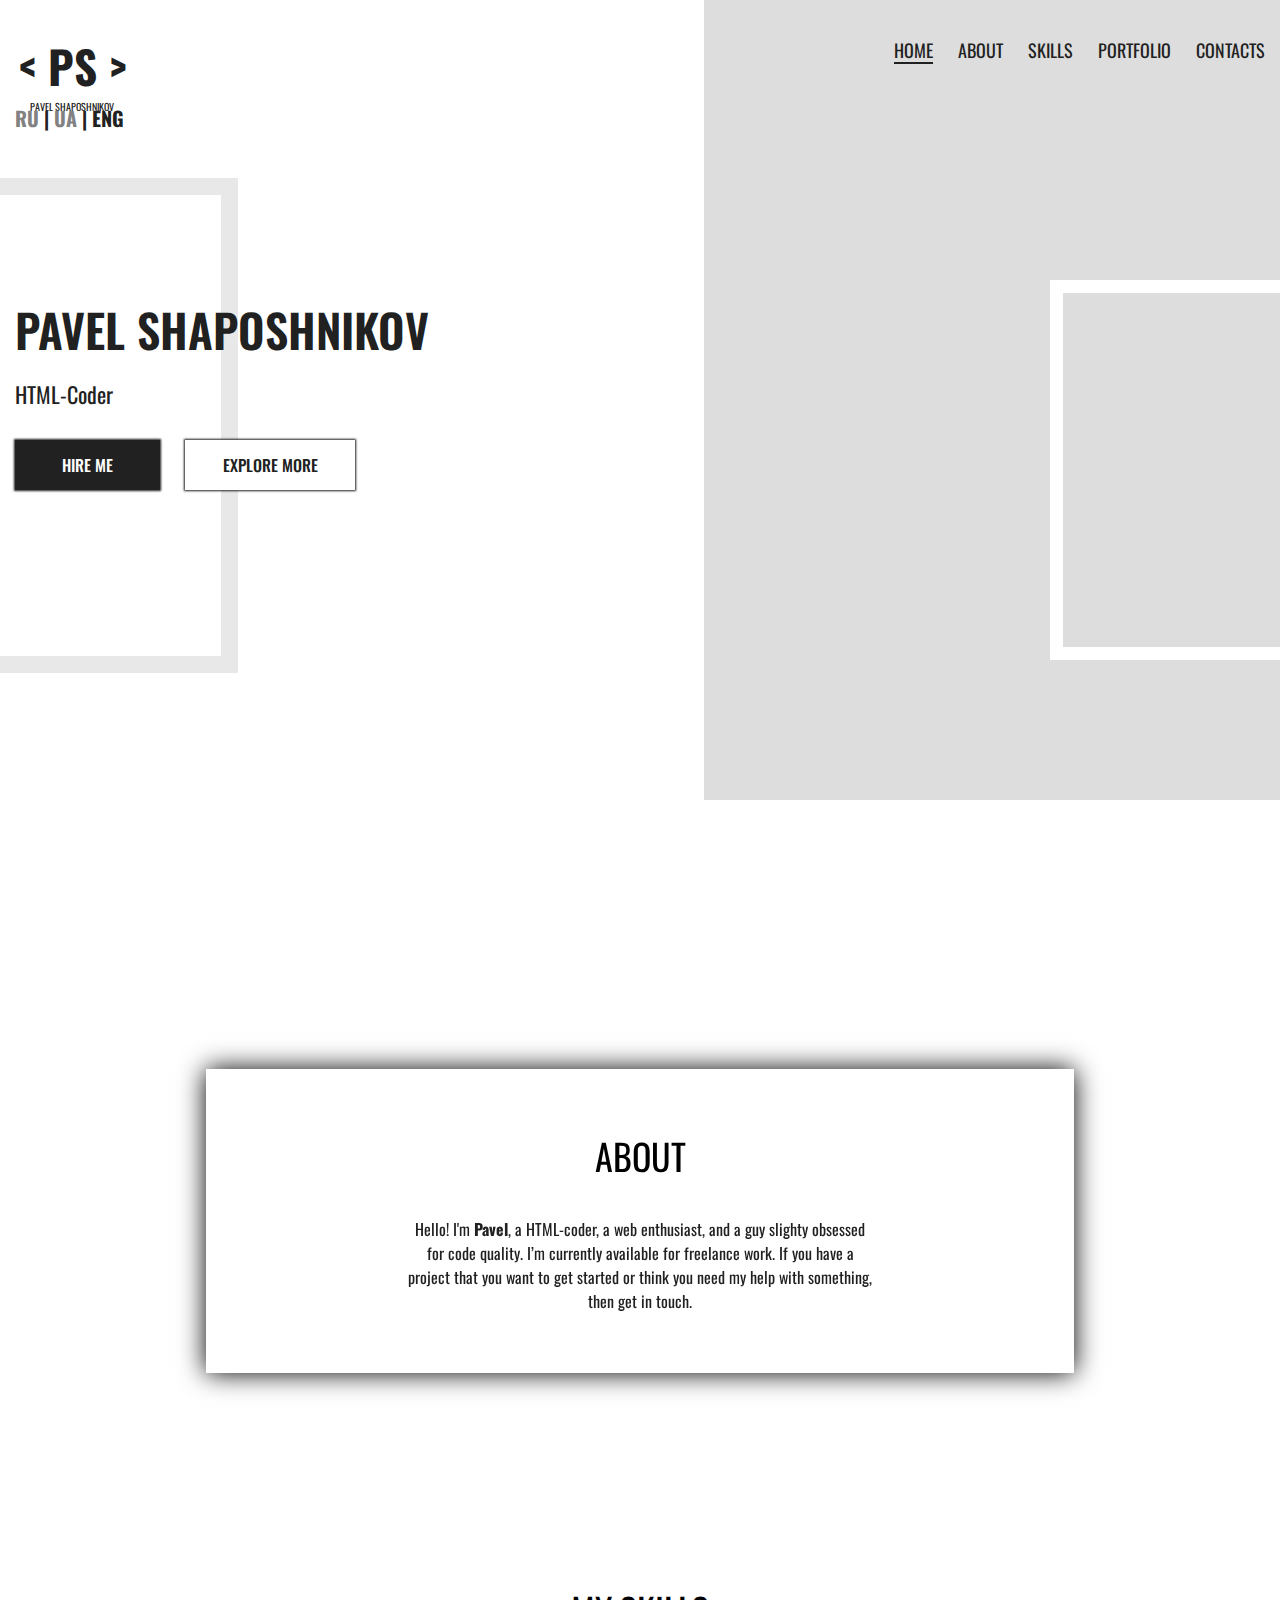
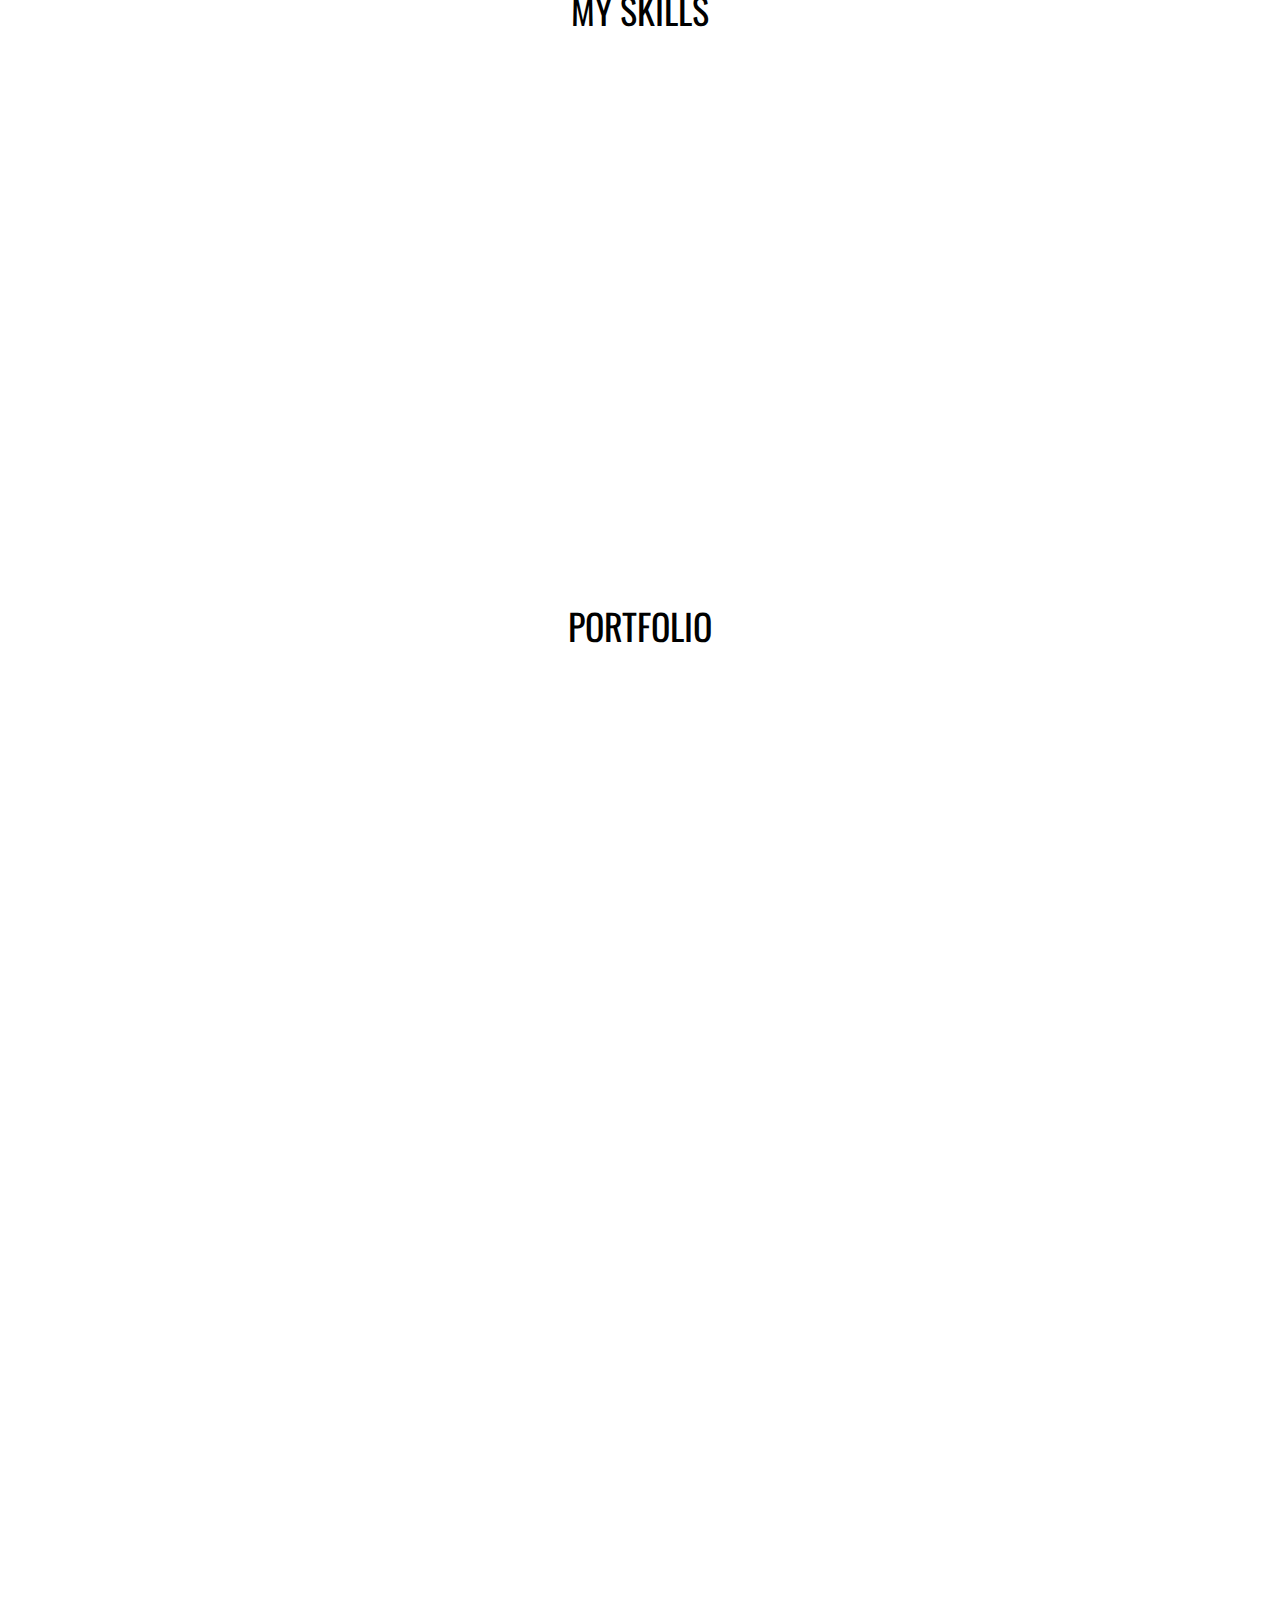
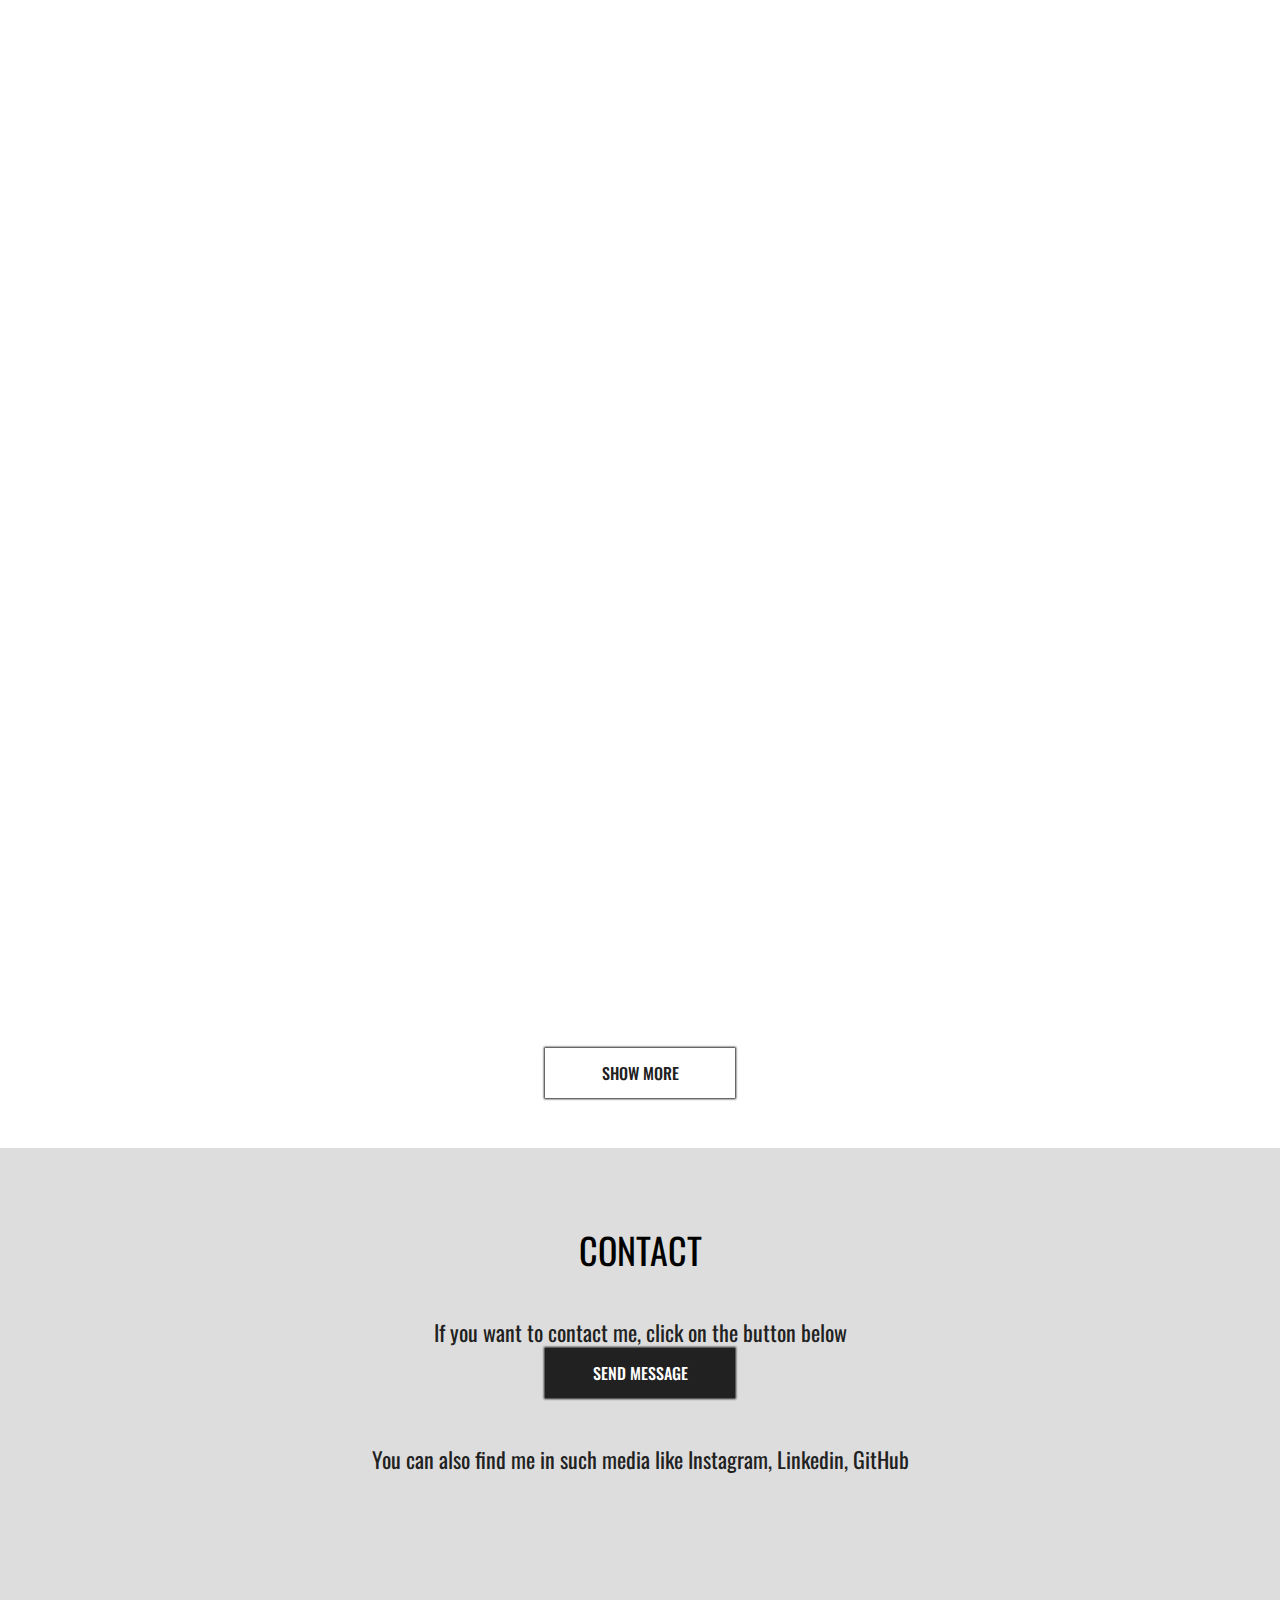
==== commit c6392bdd: "Add files via upload" ====
--- a/index.html
+++ b/index.html
@@ -10,14 +10,14 @@
     <meta charset="UTF-8">
     <meta name="viewport" content="width=device-width, initial-scale=1.0">
     <title>Pavel Shaposhnikov</title>
+    <link href="https://fonts.googleapis.com/css2?family=Oswald:wght@300;400;500;600;700&display=swap" rel="stylesheet">
+    <link rel="preconnect" href="https://fonts.gstatic.com">
+    <link href="https://unpkg.com/aos@2.3.1/dist/aos.css" rel="stylesheet">
     <link rel="stylesheet" href="css/normalize.css">
     <link rel="stylesheet" href="css/main.css">
-    <link rel="preconnect" href="https://fonts.gstatic.com">
-    <link href="https://fonts.googleapis.com/css2?family=Oswald:wght@300;400;500;600;700&display=swap" rel="stylesheet">
-    <link href="https://unpkg.com/aos@2.3.1/dist/aos.css" rel="stylesheet">
     <link rel="icon" href="img/site-icon.png" type="image/x-icon">
 </head>
-<body>
+<body id="body">
 
     <!-- Header -->
     <header class="header">
@@ -92,7 +92,7 @@
                         <div class="card__content">
                             <h2 class="title">About</h2>
                             <p class="text about__text">Since childhood, I have been an avid user of the computer, him systems and capabilities. Even then, being in elementary school, I understood that my future life would be connected with IT. And now my life has led me to start doing web development.</p>
-                            <a href="https://docs.google.com/document/d/1oWURePxhSoc8HSZNlch35rv7D2jcDUxwHYRYLT0iRz8/edit?usp=sharing" class="btn about__btn" target="_blank">Download my CV</a>
+                            <a href="https://www.work.ua/resumes/6948834/" class="btn about__btn" target="_blank">Download my CV</a>
                         </div>
                     </div> <!-- /.about__card-top -->
                     <div class="about__card-front">
@@ -219,91 +219,91 @@
                 <h2 class="title">Portfolio</h2>
                 <div class="portfolio__items">
                     <div class="portfolio__item" data-aos="fade-up" data-aos-duration="700">
-                        <a href="#" class="portfolio__overlay-img">
+                        <a href="https://pavelshaposhnikov.github.io/ShapeUp-Landing-Page/" class="portfolio__overlay-img" target="_blank">
                             <img src="img/portfolio/shapeup.png" alt="Website template" class="portfolio__overlay">
                         </a>
-                        <a href="#" class="overlay__title">Landing Page for "Shape UP"</a>
-                        <div class="overlay__links">
-                            <p>Open on GitHub:</p>
-                            <a href="#" class="overlay__link">
-                                <img src="img/portfolio/icons/rep.svg" alt="Icon" class="overlay__icon">
-                            </a>
-                            <a href="#" class="overlay__link">
-                                <img src="img/portfolio/icons/html.svg" alt="Icon" class="overlay__icon">
-                            </a>
-                            <a href="#" class="overlay__link">
+                        <a href="https://pavelshaposhnikov.github.io/ShapeUp-Landing-Page/" class="overlay__title" target="_blank">Landing Page for "Shape UP"</a>
+                        <div class="overlay__links">
+                            <p>Open on GitHub:</p>
+                            <a href="https://github.com/pavelshaposhnikov/Landing-Page-for-ShapeUp-" class="overlay__link" target="_blank">
+                                <img src="img/portfolio/icons/rep.svg" alt="Icon" class="overlay__icon">
+                            </a>
+                            <a href="https://github.com/pavelshaposhnikov/Landing-Page-for-ShapeUp-/blob/projects/index.html" class="overlay__link" target="_blank"> 
+                                <img src="img/portfolio/icons/html.svg" alt="Icon" class="overlay__icon">
+                            </a>
+                            <a href="https://github.com/pavelshaposhnikov/Landing-Page-for-ShapeUp-/blob/projects/css/main.css" class="overlay__link" target="_blank">
                                 <img src="img/portfolio/icons/css.svg" alt="Icon" class="overlay__icon">
                             </a>
                         </div>
                     </div> <!-- /.portfolio__item -->
                     <div class="portfolio__item" data-aos="fade-up" data-aos-duration="700">
-                        <a href="#" class="portfolio__overlay-img">
+                        <a href="https://pavelshaposhnikov.github.io/Lite-DeathMatch/" class="portfolio__overlay-img" target="_blank">
+                            <img src="img/portfolio/litedm.png" alt="Website template" class="portfolio__overlay">
+                        </a>
+                        <a href="https://pavelshaposhnikov.github.io/Lite-DeathMatch/" class="overlay__title" target="_blank">Landing Page for "Lite DeathMatch"</a>
+                        <div class="overlay__links">
+                            <p>Open on GitHub:</p>
+                            <a href="https://github.com/pavelshaposhnikov/Lite-DeathMatch" class="overlay__link" target="_blank">
+                                <img src="img/portfolio/icons/rep.svg" alt="Icon" class="overlay__icon">
+                            </a>
+                            <a href="https://github.com/pavelshaposhnikov/Lite-DeathMatch/blob/projects/index.html" class="overlay__link" target="_blank">
+                                <img src="img/portfolio/icons/html.svg" alt="Icon" class="overlay__icon">
+                            </a>
+                            <a href="https://github.com/pavelshaposhnikov/Lite-DeathMatch/tree/projects/css" class="overlay__link" target="_blank">
+                                <img src="img/portfolio/icons/css.svg" alt="Icon" class="overlay__icon">
+                            </a>
+                        </div>
+                    </div> <!-- /.portfolio__item -->
+                    <div class="portfolio__item" data-aos="fade-up" data-aos-duration="700">
+                        <a href="https://pavelshaposhnikov.github.io/vreklame-tula/" class="portfolio__overlay-img" target="_blank">
+                            <img src="img/portfolio/vreklame-tula.png" alt="Website template" class="portfolio__overlay">
+                        </a>
+                        <a href="https://pavelshaposhnikov.github.io/vreklame-tula/" class="overlay__title" target="_blank">Landing Page for "Vreklame-tula.ru"</a>
+                        <div class="overlay__links">
+                            <p>Open on GitHub:</p>
+                            <a href="https://github.com/pavelshaposhnikov/vreklame-tula" class="overlay__link" target="_blank">
+                                <img src="img/portfolio/icons/rep.svg" alt="Icon" class="overlay__icon">
+                            </a>
+                            <a href="https://github.com/pavelshaposhnikov/vreklame-tula/blob/projects/index.html" class="overlay__link" target="_blank">
+                                <img src="img/portfolio/icons/html.svg" alt="Icon" class="overlay__icon">
+                            </a>
+                            <a href="https://github.com/pavelshaposhnikov/vreklame-tula/blob/projects/css/main.css" class="overlay__link" target="_blank">
+                                <img src="img/portfolio/icons/css.svg" alt="Icon" class="overlay__icon">
+                            </a>
+                        </div>
+                    </div> <!-- /.portfolio__item -->
+                    <div class="portfolio__item hidden" data-aos="fade-up" data-aos-duration="700">
+                        <a href="https://pavelshaposhnikov.github.io/BHosting-Landing-Page/" class="portfolio__overlay-img" target="_blank">
                             <img src="img/portfolio/bhosting.png" alt="Website template" class="portfolio__overlay">
                         </a>
-                        <a href="#" class="overlay__title">Landing Page for "BHosting"</a>
-                        <div class="overlay__links">
-                            <p>Open on GitHub:</p>
-                            <a href="#" class="overlay__link">
-                                <img src="img/portfolio/icons/rep.svg" alt="Icon" class="overlay__icon">
-                            </a>
-                            <a href="#" class="overlay__link">
-                                <img src="img/portfolio/icons/html.svg" alt="Icon" class="overlay__icon">
-                            </a>
-                            <a href="#" class="overlay__link">
-                                <img src="img/portfolio/icons/css.svg" alt="Icon" class="overlay__icon">
-                            </a>
-                        </div>
-                    </div> <!-- /.portfolio__item -->
-                    <div class="portfolio__item" data-aos="fade-up" data-aos-duration="700">
-                        <a href="#" class="portfolio__overlay-img">
-                            <img src="img/portfolio/hunger.jpg" alt="Website template" class="portfolio__overlay">
-                        </a>
-                        <a href="#" class="overlay__title">Landing Page for "BHosting"</a>
-                        <div class="overlay__links">
-                            <p>Open on GitHub:</p>
-                            <a href="#" class="overlay__link">
-                                <img src="img/portfolio/icons/rep.svg" alt="Icon" class="overlay__icon">
-                            </a>
-                            <a href="#" class="overlay__link">
-                                <img src="img/portfolio/icons/html.svg" alt="Icon" class="overlay__icon">
-                            </a>
-                            <a href="#" class="overlay__link">
+                        <a href="https://pavelshaposhnikov.github.io/BHosting-Landing-Page/" class="overlay__title" target="_blank">Landing Page for "BHosting"</a>
+                        <div class="overlay__links">
+                            <p>Open on GitHub:</p>
+                            <a href="https://github.com/pavelshaposhnikov/BHosting-Landing-Page" class="overlay__link" target="_blank">
+                                <img src="img/portfolio/icons/rep.svg" alt="Icon" class="overlay__icon">
+                            </a>
+                            <a href="https://github.com/pavelshaposhnikov/BHosting-Landing-Page/blob/projects/index.html" class="overlay__link" target="_blank">
+                                <img src="img/portfolio/icons/html.svg" alt="Icon" class="overlay__icon">
+                            </a>
+                            <a href="https://github.com/pavelshaposhnikov/BHosting-Landing-Page/blob/projects/css/main.css" class="overlay__link" target="_blank">
                                 <img src="img/portfolio/icons/css.svg" alt="Icon" class="overlay__icon">
                             </a>
                         </div>
                     </div> <!-- /.portfolio__item -->
                     <div class="portfolio__item hidden" data-aos="fade-up" data-aos-duration="700">
-                        <a href="#" class="portfolio__overlay-img">
-                            <img src="img/portfolio/bhosting.png" alt="Website template" class="portfolio__overlay">
-                        </a>
-                        <a href="#" class="overlay__title">Landing Page for "BHosting"</a>
-                        <div class="overlay__links">
-                            <p>Open on GitHub:</p>
-                            <a href="#" class="overlay__link">
-                                <img src="img/portfolio/icons/rep.svg" alt="Icon" class="overlay__icon">
-                            </a>
-                            <a href="#" class="overlay__link">
-                                <img src="img/portfolio/icons/html.svg" alt="Icon" class="overlay__icon">
-                            </a>
-                            <a href="#" class="overlay__link">
-                                <img src="img/portfolio/icons/css.svg" alt="Icon" class="overlay__icon">
-                            </a>
-                        </div>
-                    </div> <!-- /.portfolio__item -->
-                    <div class="portfolio__item hidden" data-aos="fade-up" data-aos-duration="700">
-                        <a href="#" class="portfolio__overlay-img">
-                            <img src="img/portfolio/hunger.jpg" alt="Website template" class="portfolio__overlay">
-                        </a>
-                        <a href="#" class="overlay__title">Landing Page for "BHosting"</a>
-                        <div class="overlay__links">
-                            <p>Open on GitHub:</p>
-                            <a href="#" class="overlay__link">
-                                <img src="img/portfolio/icons/rep.svg" alt="Icon" class="overlay__icon">
-                            </a>
-                            <a href="#" class="overlay__link">
-                                <img src="img/portfolio/icons/html.svg" alt="Icon" class="overlay__icon">
-                            </a>
-                            <a href="#" class="overlay__link">
+                        <a href="https://pavelshaposhnikov.github.io/ShapeUp-Landing-Page/" class="portfolio__overlay-img" target="_blank">
+                            <img src="img/portfolio/shapeup.png" alt="Website template" class="portfolio__overlay">
+                        </a>
+                        <a href="https://pavelshaposhnikov.github.io/ShapeUp-Landing-Page/" class="overlay__title" target="_blank">Landing Page for "Shape UP"</a>
+                        <div class="overlay__links">
+                            <p>Open on GitHub:</p>
+                            <a href="https://github.com/pavelshaposhnikov/Landing-Page-for-ShapeUp-" class="overlay__link" target="_blank">
+                                <img src="img/portfolio/icons/rep.svg" alt="Icon" class="overlay__icon">
+                            </a>
+                            <a href="https://github.com/pavelshaposhnikov/Landing-Page-for-ShapeUp-/blob/projects/index.html" class="overlay__link" target="_blank"> 
+                                <img src="img/portfolio/icons/html.svg" alt="Icon" class="overlay__icon">
+                            </a>
+                            <a href="https://github.com/pavelshaposhnikov/Landing-Page-for-ShapeUp-/blob/projects/css/main.css" class="overlay__link" target="_blank">
                                 <img src="img/portfolio/icons/css.svg" alt="Icon" class="overlay__icon">
                             </a>
                         </div>
--- a/css/main.css
+++ b/css/main.css
@@ -43,6 +43,7 @@
     height: 6px;
     position: absolute;
     margin-top: 25px;
+    left: calc(50% - 140px / 2);
 }
 
 .text {
@@ -248,6 +249,10 @@
     transform-origin: 15% 95%;
 }
 
+.no-scroll {
+    overflow: hidden;
+}
+
 /*========================
         Home 
 ==========================*/
@@ -356,6 +361,7 @@
 
 .about__card .title::before {
     width: 90px;
+    left: calc(50% - 90px / 2);
 }
 
 .about__card-front .title::before {
@@ -529,9 +535,6 @@
     width: 147px;
 }
 
-.portfolio__item {
-    margin-bottom: 90px;
-}
 
 .hidden {
     display: none;
@@ -611,7 +614,7 @@
 }
 
 .portfolio__btn {
-    margin: 0 auto;
+    margin: 55px auto 0;
     width: 190px;
 }
 
@@ -626,25 +629,25 @@
 
 .footer__inner {
     margin: 0 auto;
-
     text-align: center;
 }
 
-.footer__inner a {
+.footer__inner i {
+    margin-top: 25px;
+}
+
+.footer__inner .title::before {
+    width: 124px;
+    left: calc(50% - 124px / 2);
+}
+
+.footer__content {
+    margin-top: 40px;
+}
+
+.footer__content a {
     margin: 0 auto 45px;
     width: 190px;
-}
-
-.footer__inner i {
-    margin-top: 25px;
-}
-
-.footer__inner .title::before {
-    width: 124px;
-}
-
-.footer__content {
-    margin-top: 40px;
 }
 
 .footer__text {
@@ -662,8 +665,15 @@
     margin: 0 auto;
 }
 
+.footer__social-icon {
+    margin-right: 45px;
+}
+
+.footer__social-icon:last-child {
+    margin-right: 0;
+}
+
 .footer__social-icon i {
-    margin-right: 45px;
     font-size: 35px;
 }
 
@@ -726,8 +736,6 @@
     .title {
         font-size: 40px;
     }
-
-
 }
 
 @media (max-width: 991px) {
@@ -754,6 +762,7 @@
         font-size: 30px;
         background-color: #dddddd;
         text-align: center;
+        opacity: 0.95;
     }
 
     .nav_link {
@@ -787,6 +796,10 @@
         padding: 40px 65px;
     }
 
+    .skill__img {
+        filter: grayscale(0);
+    }
+
     .portfolio__overlay:nth-child(odd) {
         width: 750px; 
     }
@@ -806,6 +819,14 @@
 
     .skill__rank {
         font-size: 18px;
+    }
+
+    .skills__item .fa-star {
+        color: #ffd800;
+    }
+
+    .skill__experience .grey-star {
+        color: #dfdfdf;
     }
 }
 
@@ -929,7 +950,6 @@
 }
 
 @media (max-width: 414px) {
-    
     .home__inner {
         padding: 0 5px;
     }
@@ -954,18 +974,11 @@
     .portfolio__overlay {
         height: 220px;
     }
-}
-
-@media (max-width: 414px) {
-    
+
     .container {
         padding: 0 5px;
     }
 
-    .about {
-        display: none;
-    }
-
     .home__buttons {
         width: auto;
     }
@@ -973,4 +986,21 @@
     .skill__title {
         font-size: 18px;
     }
+
+    .footer__content {
+        width: auto;
+    }
+}
+
+@media (max-width: 350px) {
+    .about {
+        padding-top: 405px;
+    }
+
+    .about__card {
+        height: 650px;
+    }
+    .card__content {
+        width: 300px;
+    }
 }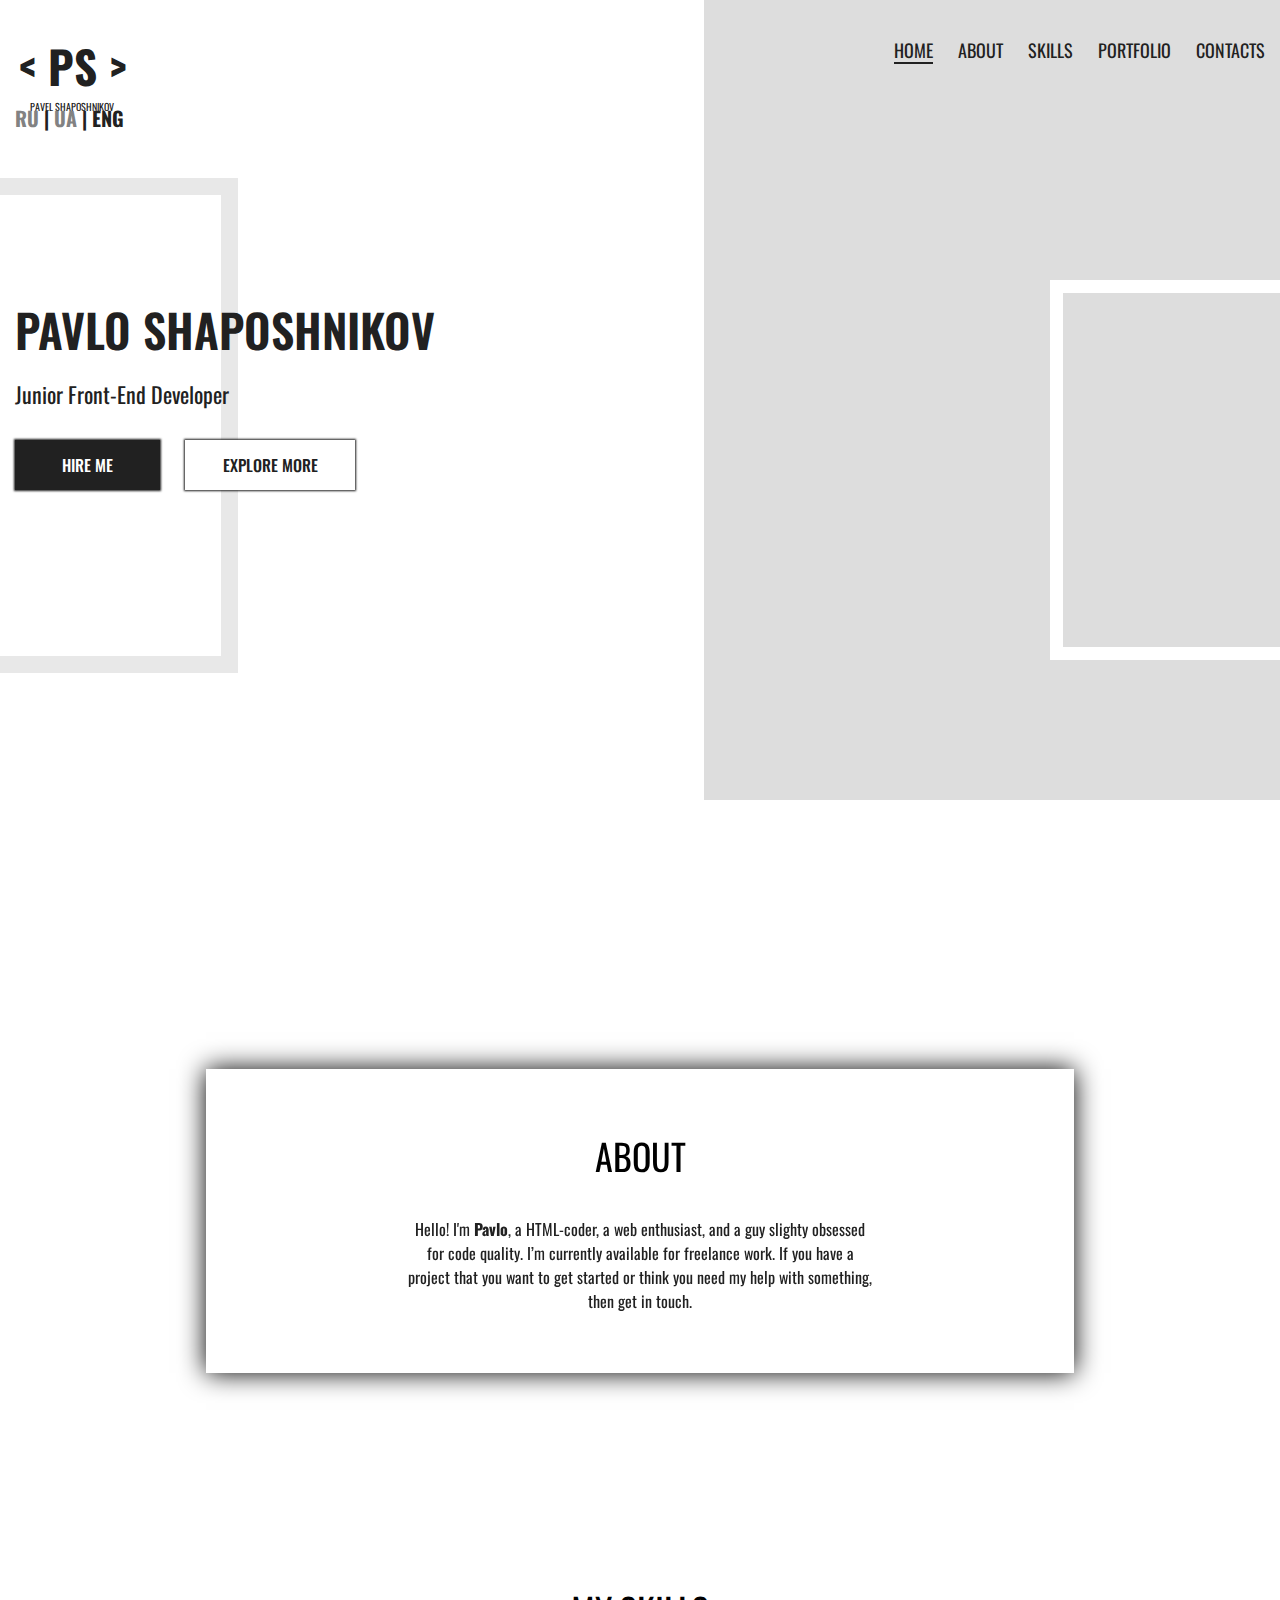
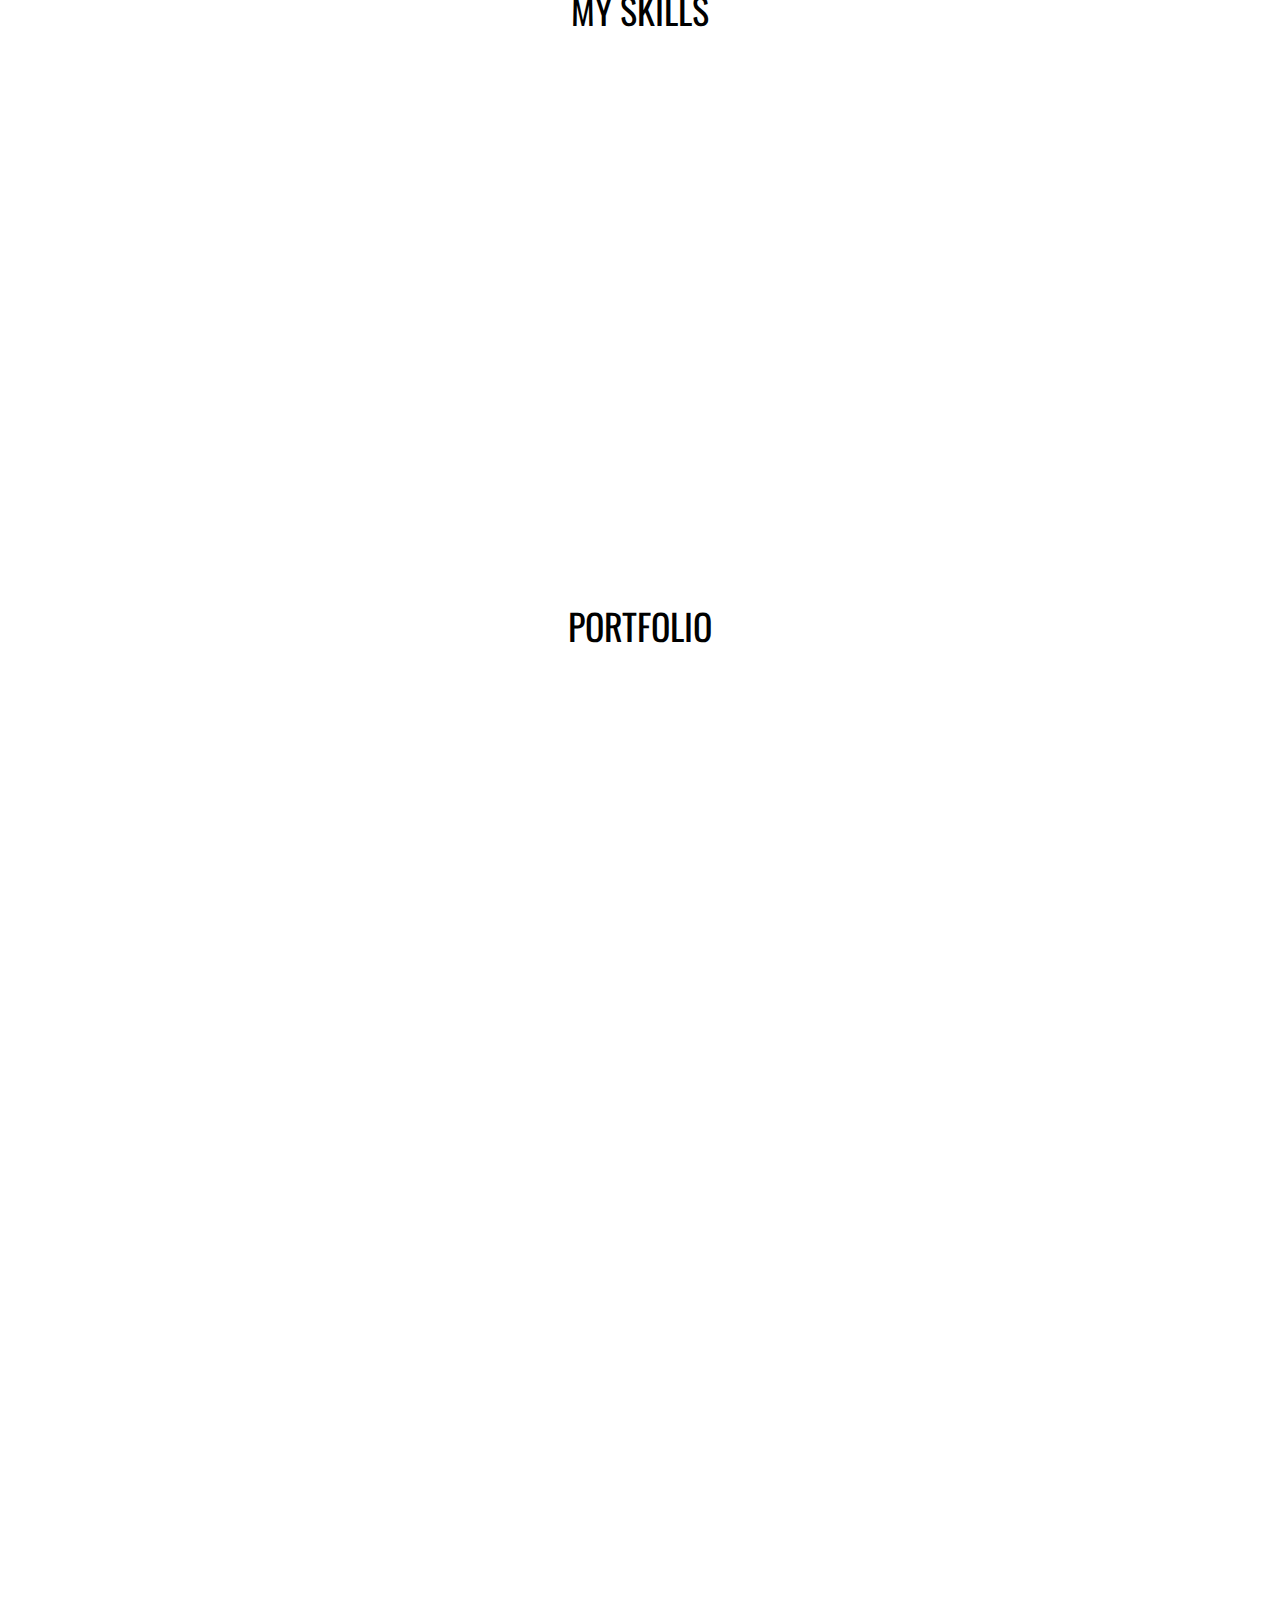
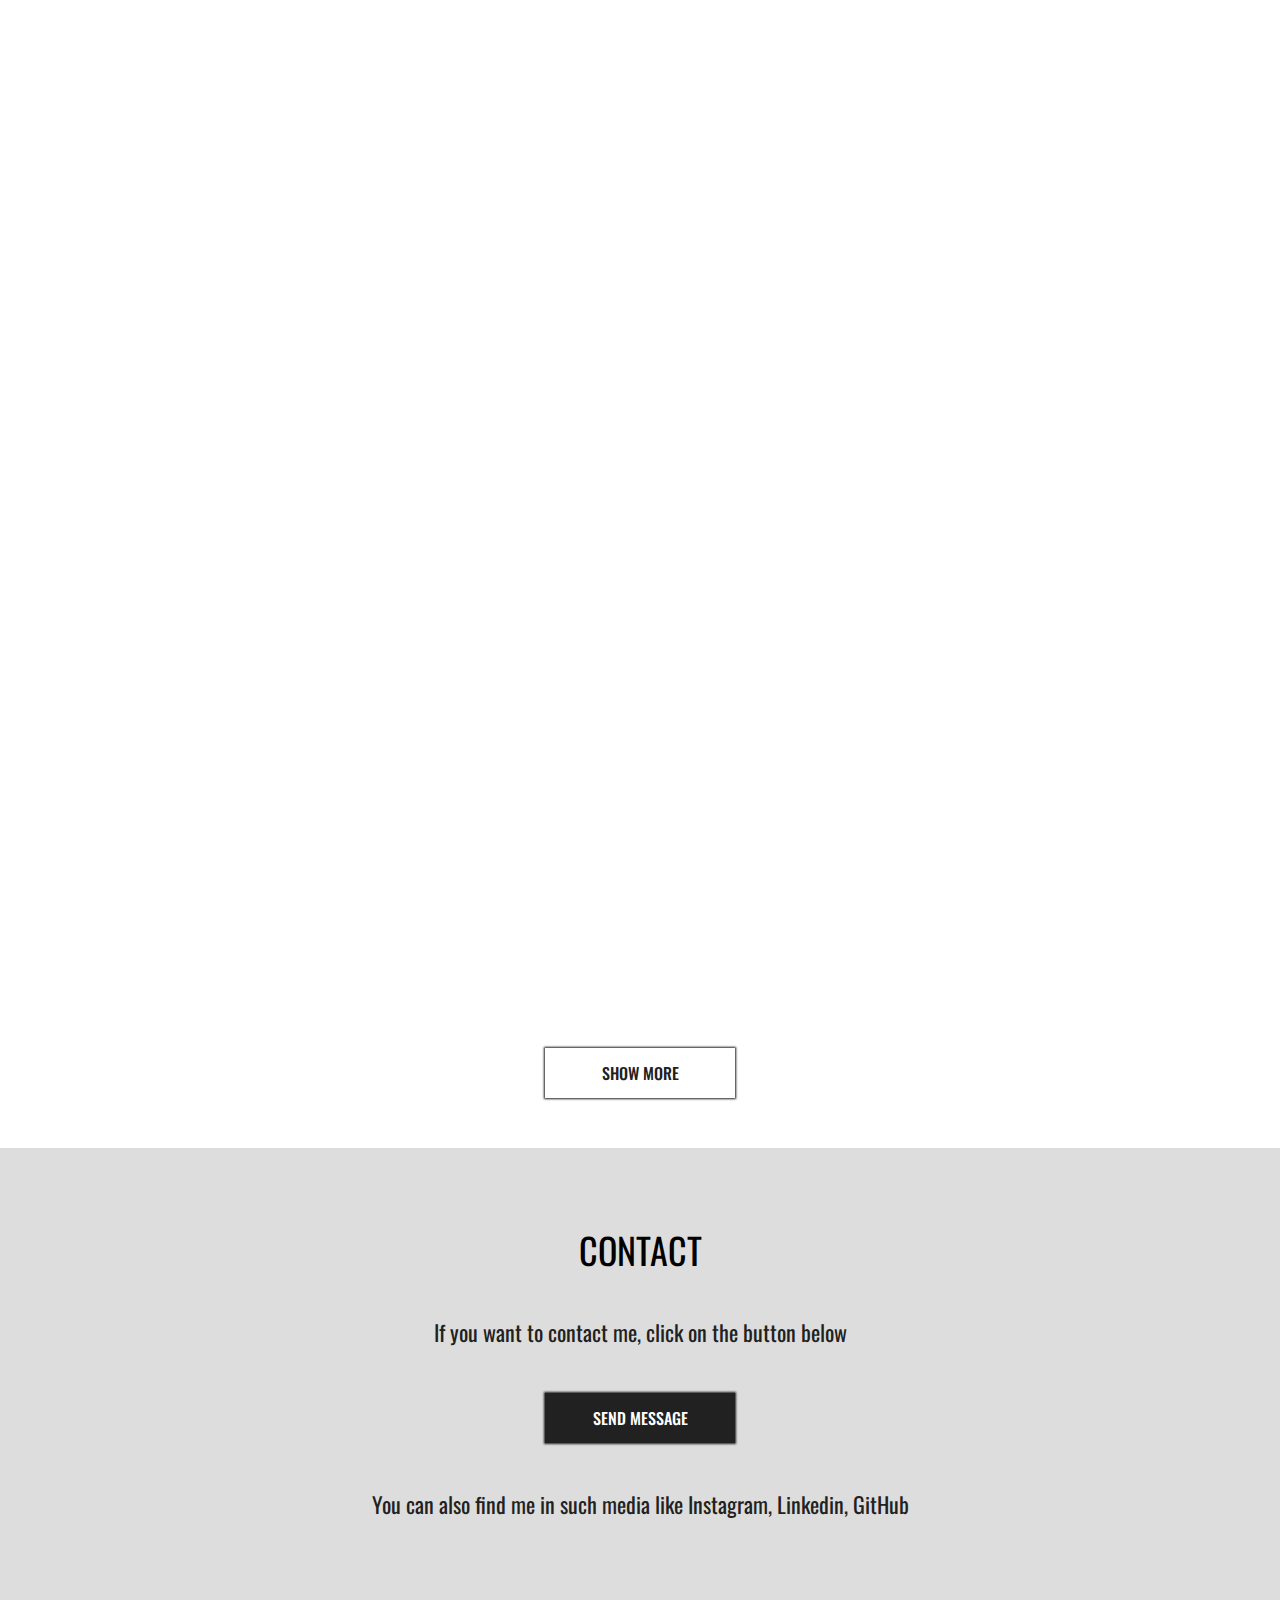
==== commit 932972ad: "portfolio section upds" ====
--- a/index.html
+++ b/index.html
@@ -69,8 +69,8 @@
         <div class="home__inner">
             <div class="home__left-block">
                 <div class="home__content">
-                    <h1 class="home__title">Pavel Shaposhnikov</h1>
-                    <p class="home__subtitle">HTML-Coder</p>
+                    <h1 class="home__title">Pavlo Shaposhnikov</h1>
+                    <p class="home__subtitle">Junior Front-End Developer</p>
                     <div class="home__buttons">
                         <a href="#contacts" class="btn" data-scroll="#contacts">Hire Me</a>
                         <a href="#about" class="btn btn--white" data-scroll="#about">Explore More</a>
@@ -98,7 +98,7 @@
                     <div class="about__card-front">
                         <div class="card__content card__content-front">
                             <h2 class="title">About</h2>
-                            <p class="text about__text">Hello! I'm <span>Pavel</span>, a HTML-coder, a web enthusiast, and a guy slighty obsessed for code quality. I’m currently available for freelance work. If you have a project that you want to get started or think you need my help with something, then get in touch.</p>
+                            <p class="text about__text">Hello! I'm <span>Pavlo</span>, a HTML-coder, a web enthusiast, and a guy slighty obsessed for code quality. I’m currently available for freelance work. If you have a project that you want to get started or think you need my help with something, then get in touch.</p>
                         </div>
                     </div> <!-- /.about__card-front -->
                 </div> <!-- /.about__card -->
@@ -219,19 +219,37 @@
                 <h2 class="title">Portfolio</h2>
                 <div class="portfolio__items">
                     <div class="portfolio__item" data-aos="fade-up" data-aos-duration="700">
-                        <a href="https://pavelshaposhnikov.github.io/ShapeUp-Landing-Page/" class="portfolio__overlay-img" target="_blank">
-                            <img src="img/portfolio/shapeup.png" alt="Website template" class="portfolio__overlay">
-                        </a>
-                        <a href="https://pavelshaposhnikov.github.io/ShapeUp-Landing-Page/" class="overlay__title" target="_blank">Landing Page for "Shape UP"</a>
-                        <div class="overlay__links">
-                            <p>Open on GitHub:</p>
-                            <a href="https://github.com/pavelshaposhnikov/Landing-Page-for-ShapeUp-" class="overlay__link" target="_blank">
-                                <img src="img/portfolio/icons/rep.svg" alt="Icon" class="overlay__icon">
-                            </a>
-                            <a href="https://github.com/pavelshaposhnikov/Landing-Page-for-ShapeUp-/blob/projects/index.html" class="overlay__link" target="_blank"> 
-                                <img src="img/portfolio/icons/html.svg" alt="Icon" class="overlay__icon">
-                            </a>
-                            <a href="https://github.com/pavelshaposhnikov/Landing-Page-for-ShapeUp-/blob/projects/css/main.css" class="overlay__link" target="_blank">
+                        <a href="https://pavelshaposhnikov.github.io/Drill/" class="portfolio__overlay-img" target="_blank">
+                            <img src="img/portfolio/drill.png" alt="Website template" class="portfolio__overlay">
+                        </a>
+                        <a href="https://pavelshaposhnikov.github.io/Drill/" class="overlay__title" target="_blank">Landing Page for "DrillHeadz"</a>
+                        <div class="overlay__links">
+                            <p>Open on GitHub:</p>
+                            <a href="https://github.com/pavelshaposhnikov/Drill" class="overlay__link" target="_blank">
+                                <img src="img/portfolio/icons/rep.svg" alt="Icon" class="overlay__icon">
+                            </a>
+                            <a href="https://github.com/pavelshaposhnikov/Drill/blob/projects/index.html" class="overlay__link" target="_blank"> 
+                                <img src="img/portfolio/icons/html.svg" alt="Icon" class="overlay__icon">
+                            </a>
+                            <a href="https://github.com/pavelshaposhnikov/Drill/blob/projects/css/main.css" class="overlay__link" target="_blank">
+                                <img src="img/portfolio/icons/css.svg" alt="Icon" class="overlay__icon">
+                            </a>
+                        </div>
+                    </div> <!-- /.portfolio__item -->
+                    <div class="portfolio__item" data-aos="fade-up" data-aos-duration="700">
+                        <a href="https://pavelshaposhnikov.github.io/Mules/" class="portfolio__overlay-img" target="_blank">
+                            <img src="img/portfolio/mules.png" alt="Website template" class="portfolio__overlay">
+                        </a>
+                        <a href="https://pavelshaposhnikov.github.io/Mules/" class="overlay__title" target="_blank">Landing Page for "Wall Street Mules"</a>
+                        <div class="overlay__links">
+                            <p>Open on GitHub:</p>
+                            <a href="https://github.com/pavelshaposhnikov/Mules" class="overlay__link" target="_blank">
+                                <img src="img/portfolio/icons/rep.svg" alt="Icon" class="overlay__icon">
+                            </a>
+                            <a href="https://github.com/pavelshaposhnikov/Mules/blob/projects/index.html" class="overlay__link" target="_blank"> 
+                                <img src="img/portfolio/icons/html.svg" alt="Icon" class="overlay__icon">
+                            </a>
+                            <a href="https://github.com/pavelshaposhnikov/Mules/blob/projects/css/main.css" class="overlay__link" target="_blank">
                                 <img src="img/portfolio/icons/css.svg" alt="Icon" class="overlay__icon">
                             </a>
                         </div>
@@ -254,7 +272,7 @@
                             </a>
                         </div>
                     </div> <!-- /.portfolio__item -->
-                    <div class="portfolio__item" data-aos="fade-up" data-aos-duration="700">
+                    <div class="portfolio__item hidden" data-aos="fade-up" data-aos-duration="700">
                         <a href="https://pavelshaposhnikov.github.io/vreklame-tula/" class="portfolio__overlay-img" target="_blank">
                             <img src="img/portfolio/vreklame-tula.png" alt="Website template" class="portfolio__overlay">
                         </a>
--- a/css/main.css
+++ b/css/main.css
@@ -646,7 +646,7 @@
 }
 
 .footer__content a {
-    margin: 0 auto 45px;
+    margin: 45px auto;
     width: 190px;
 }
 
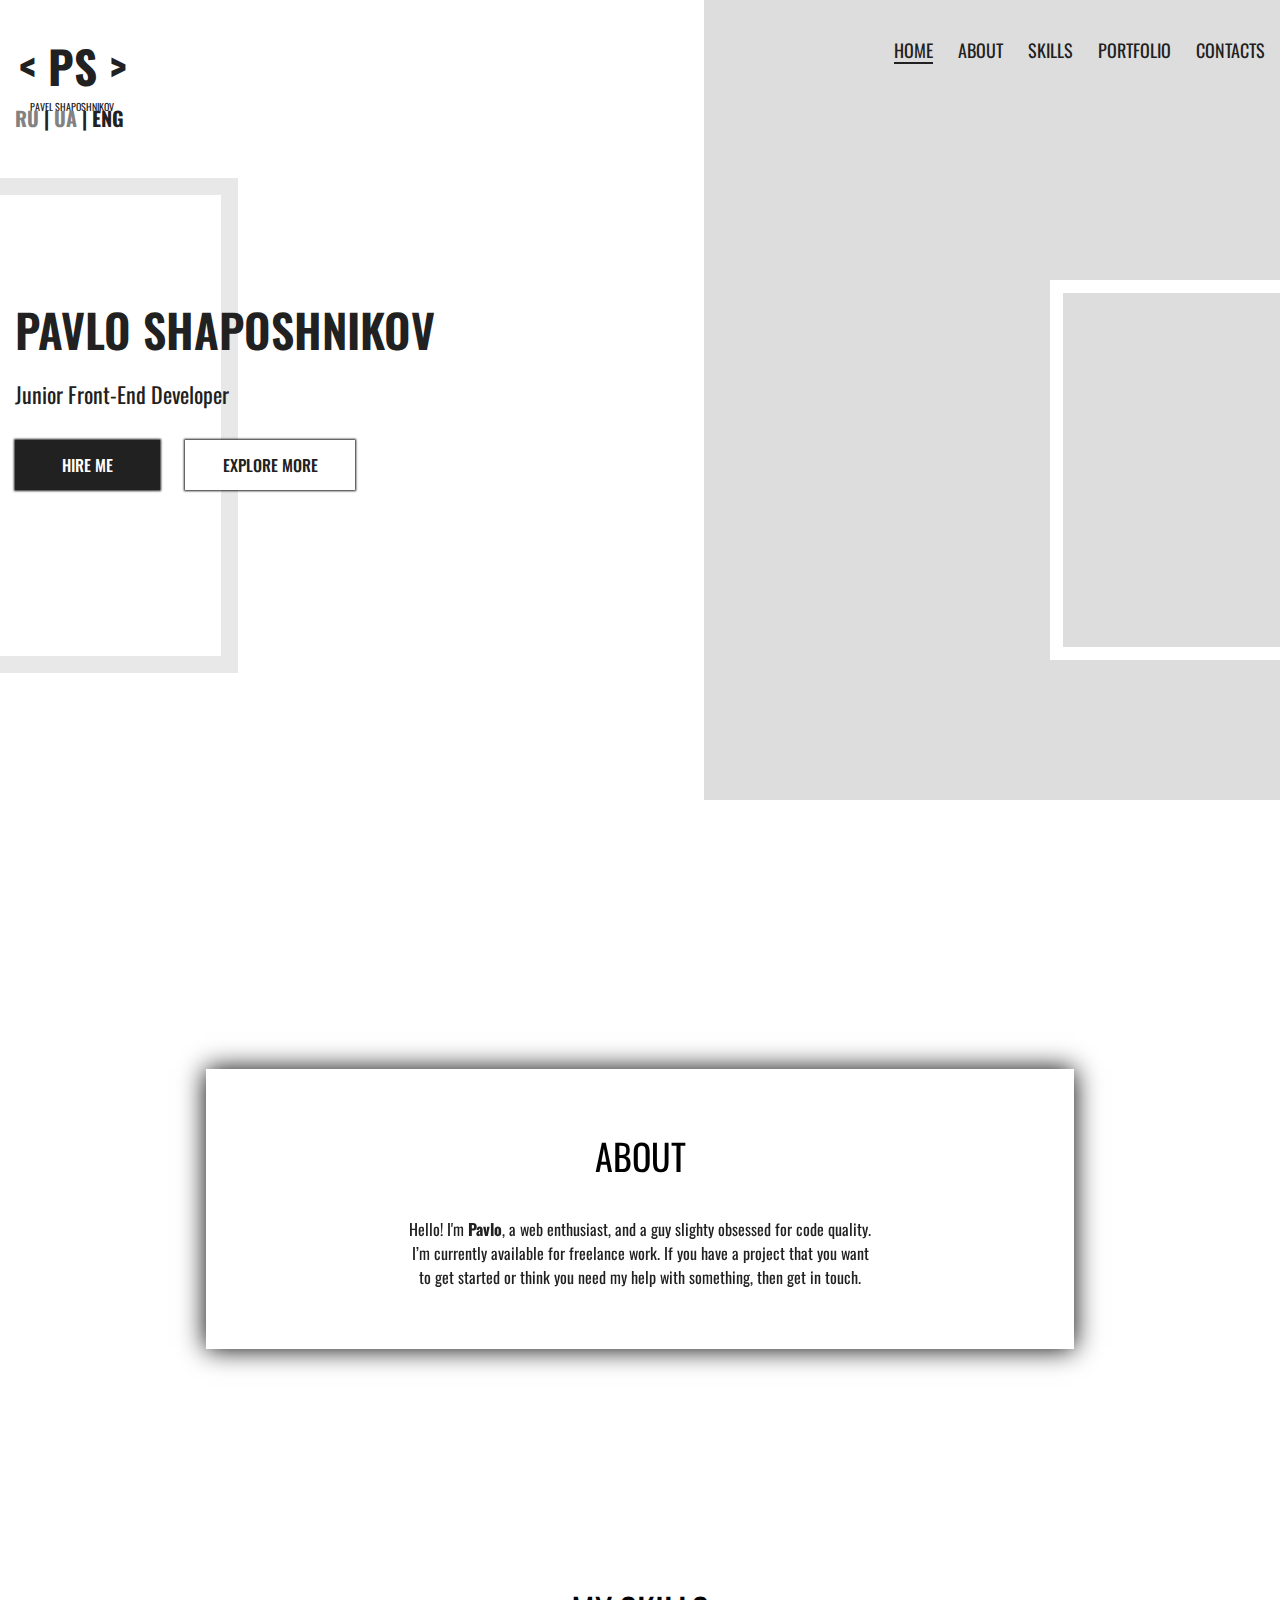
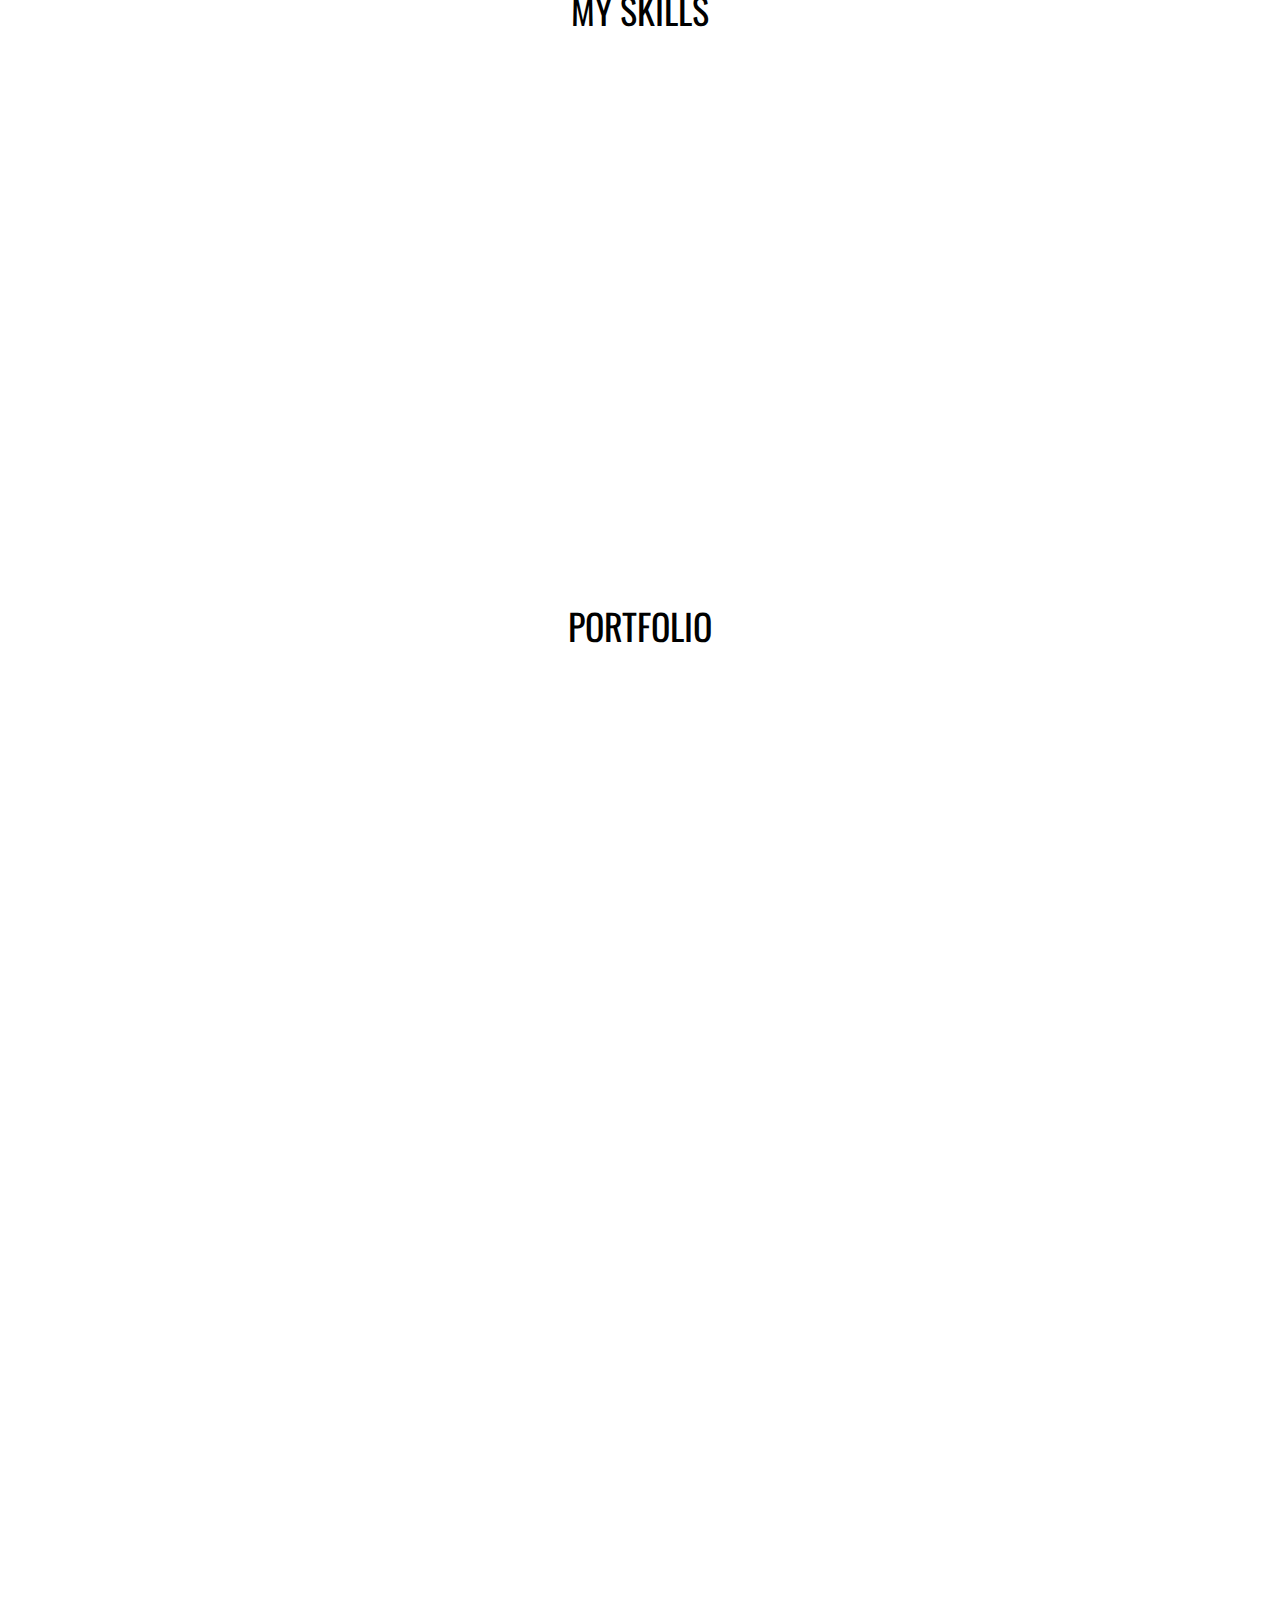
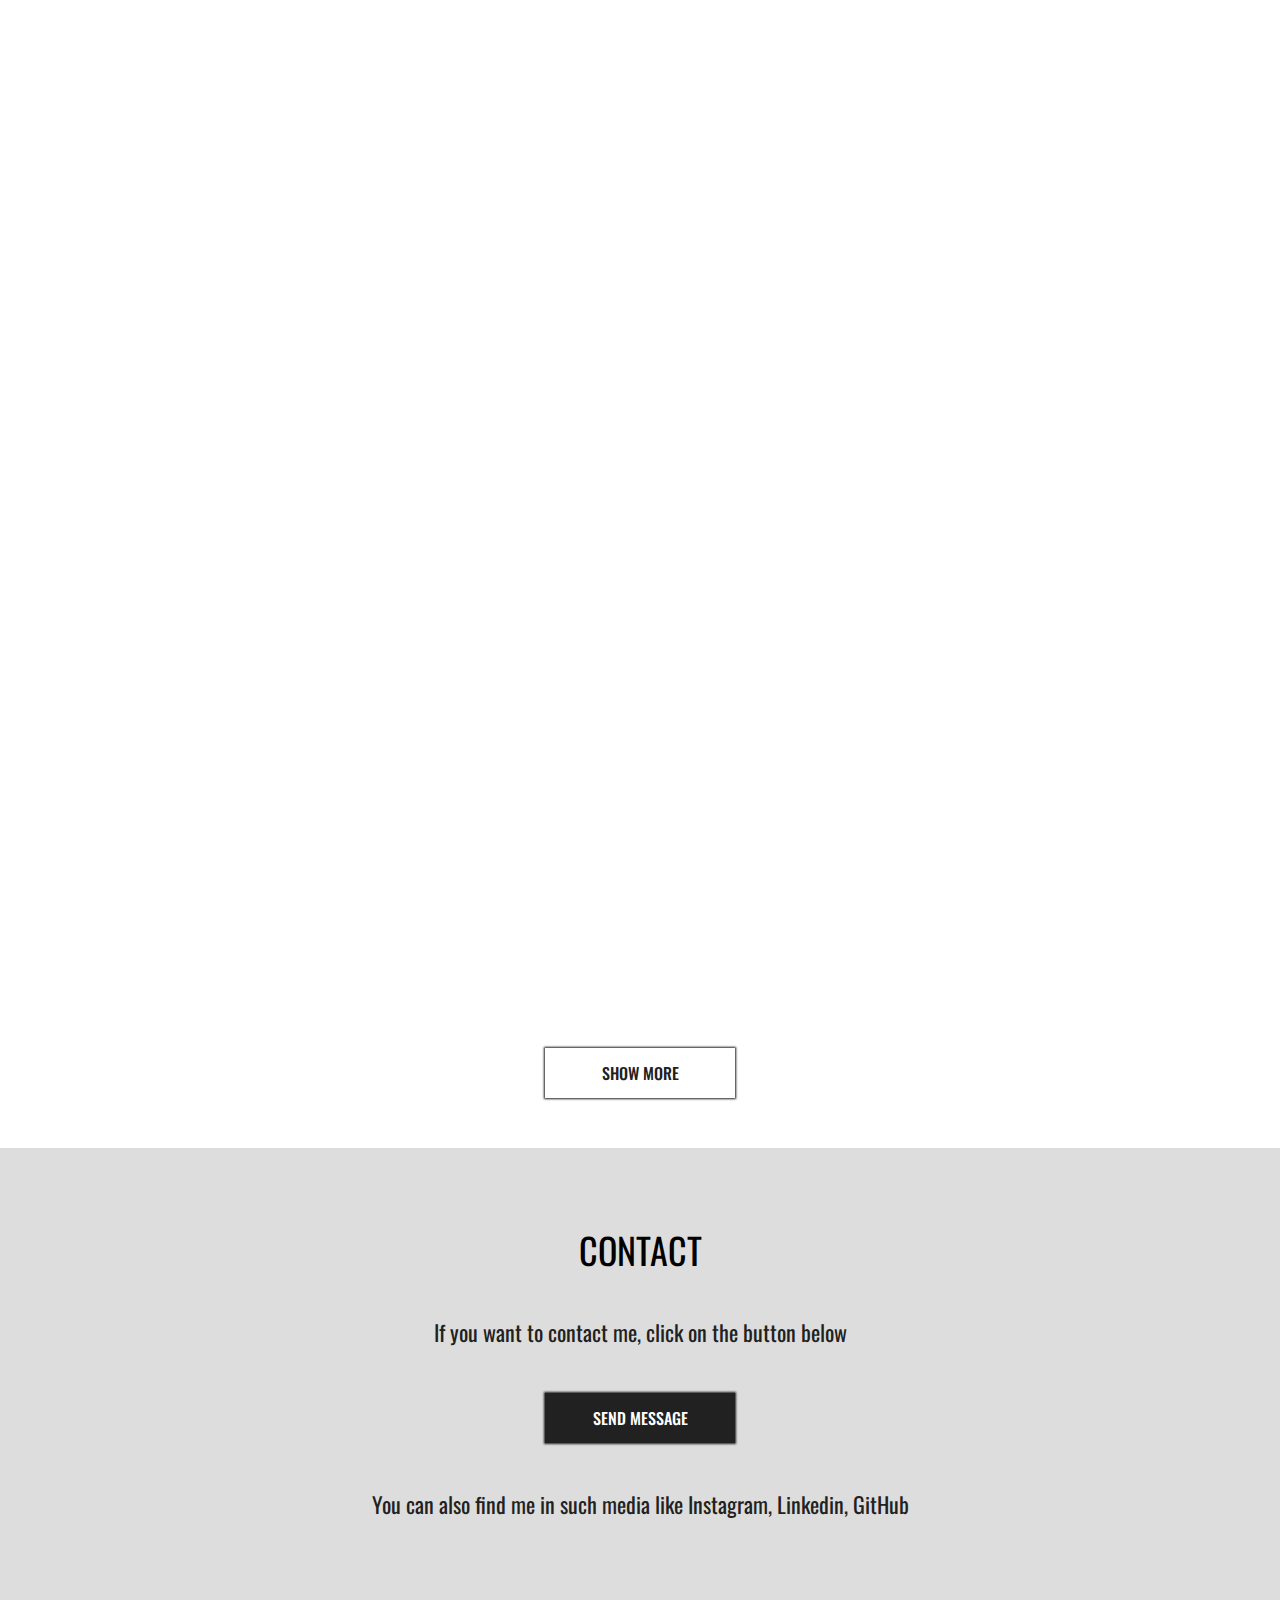
==== commit ff4e7b75: "links upd + add userf folder" ====
--- a/index.html
+++ b/index.html
@@ -92,13 +92,13 @@
                         <div class="card__content">
                             <h2 class="title">About</h2>
                             <p class="text about__text">Since childhood, I have been an avid user of the computer, him systems and capabilities. Even then, being in elementary school, I understood that my future life would be connected with IT. And now my life has led me to start doing web development.</p>
-                            <a href="https://www.work.ua/resumes/6948834/" class="btn about__btn" target="_blank">Download my CV</a>
+                            <a href="userf/cv.pdf" class="btn about__btn" target="_blank">Download my CV</a>
                         </div>
                     </div> <!-- /.about__card-top -->
                     <div class="about__card-front">
                         <div class="card__content card__content-front">
                             <h2 class="title">About</h2>
-                            <p class="text about__text">Hello! I'm <span>Pavlo</span>, a HTML-coder, a web enthusiast, and a guy slighty obsessed for code quality. I’m currently available for freelance work. If you have a project that you want to get started or think you need my help with something, then get in touch.</p>
+                            <p class="text about__text">Hello! I'm <span>Pavlo</span>, a web enthusiast, and a guy slighty obsessed for code quality. I’m currently available for freelance work. If you have a project that you want to get started or think you need my help with something, then get in touch.</p>
                         </div>
                     </div> <!-- /.about__card-front -->
                 </div> <!-- /.about__card -->
